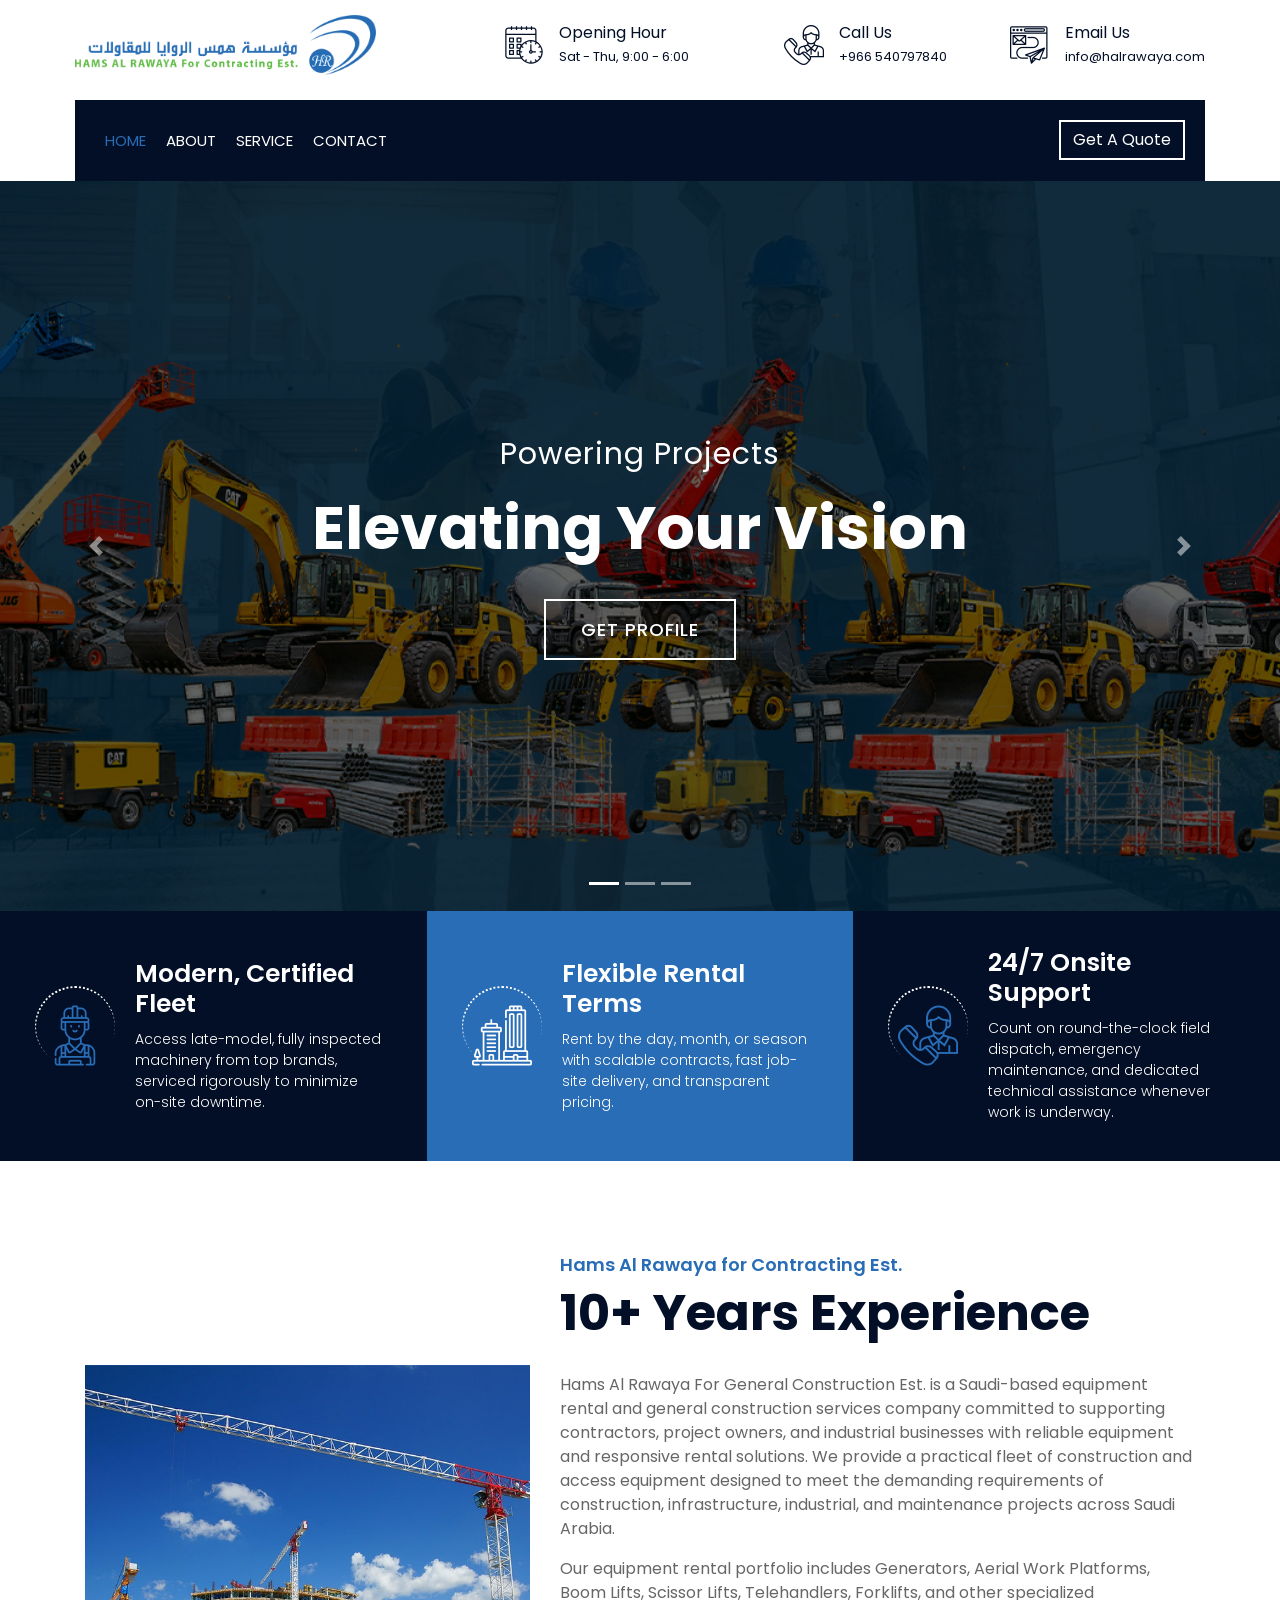
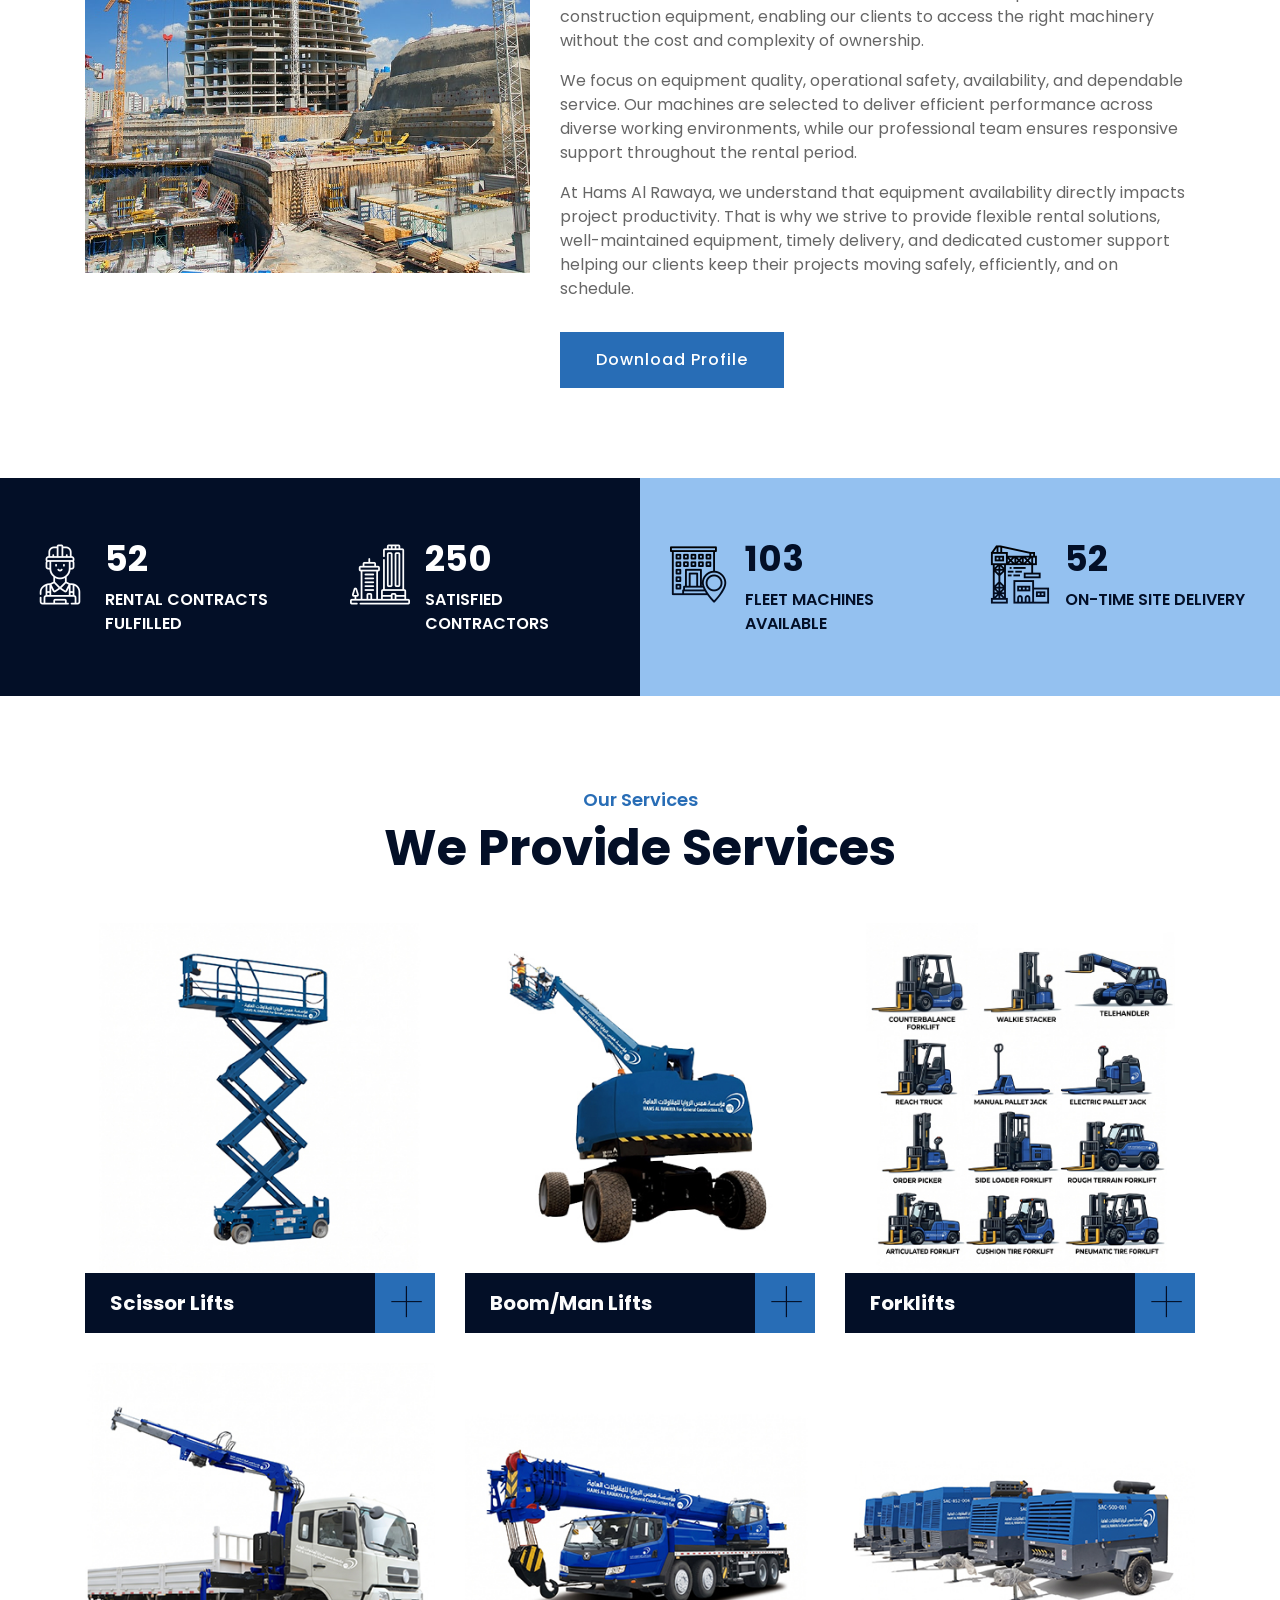
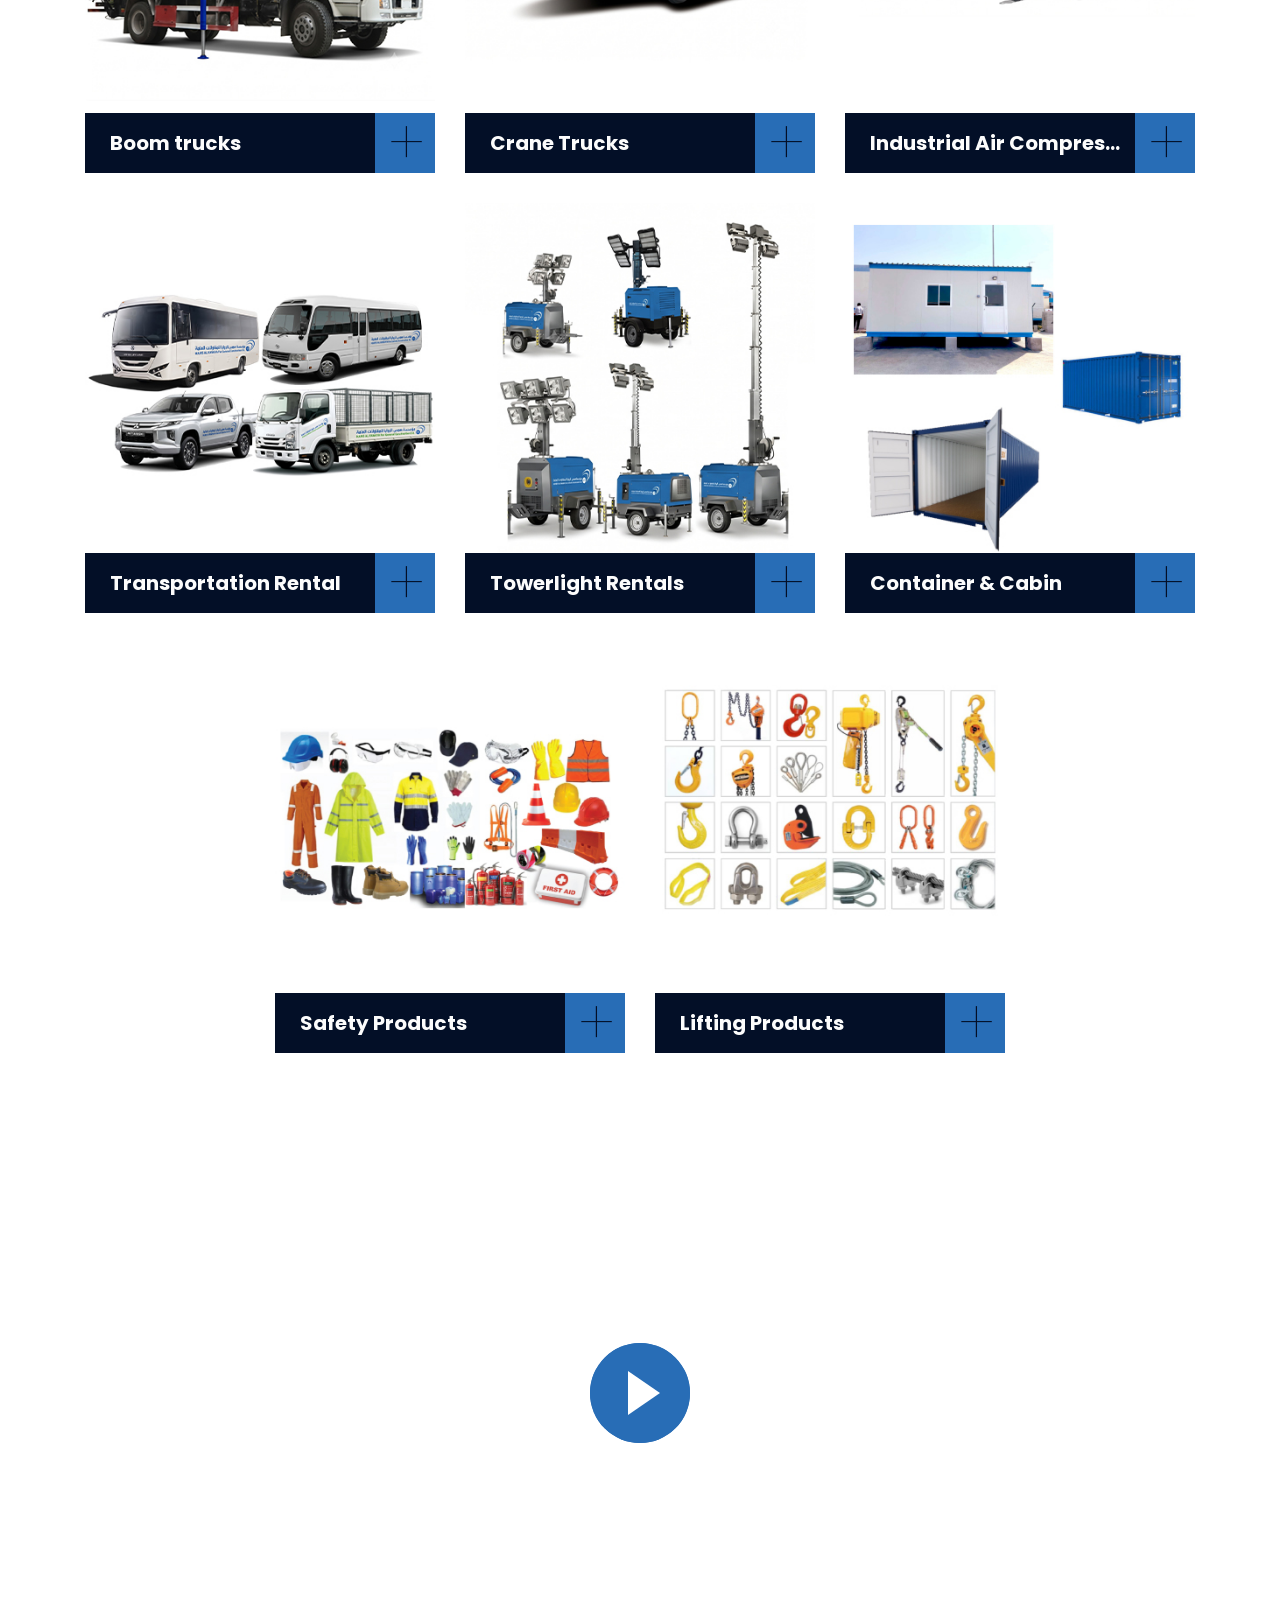
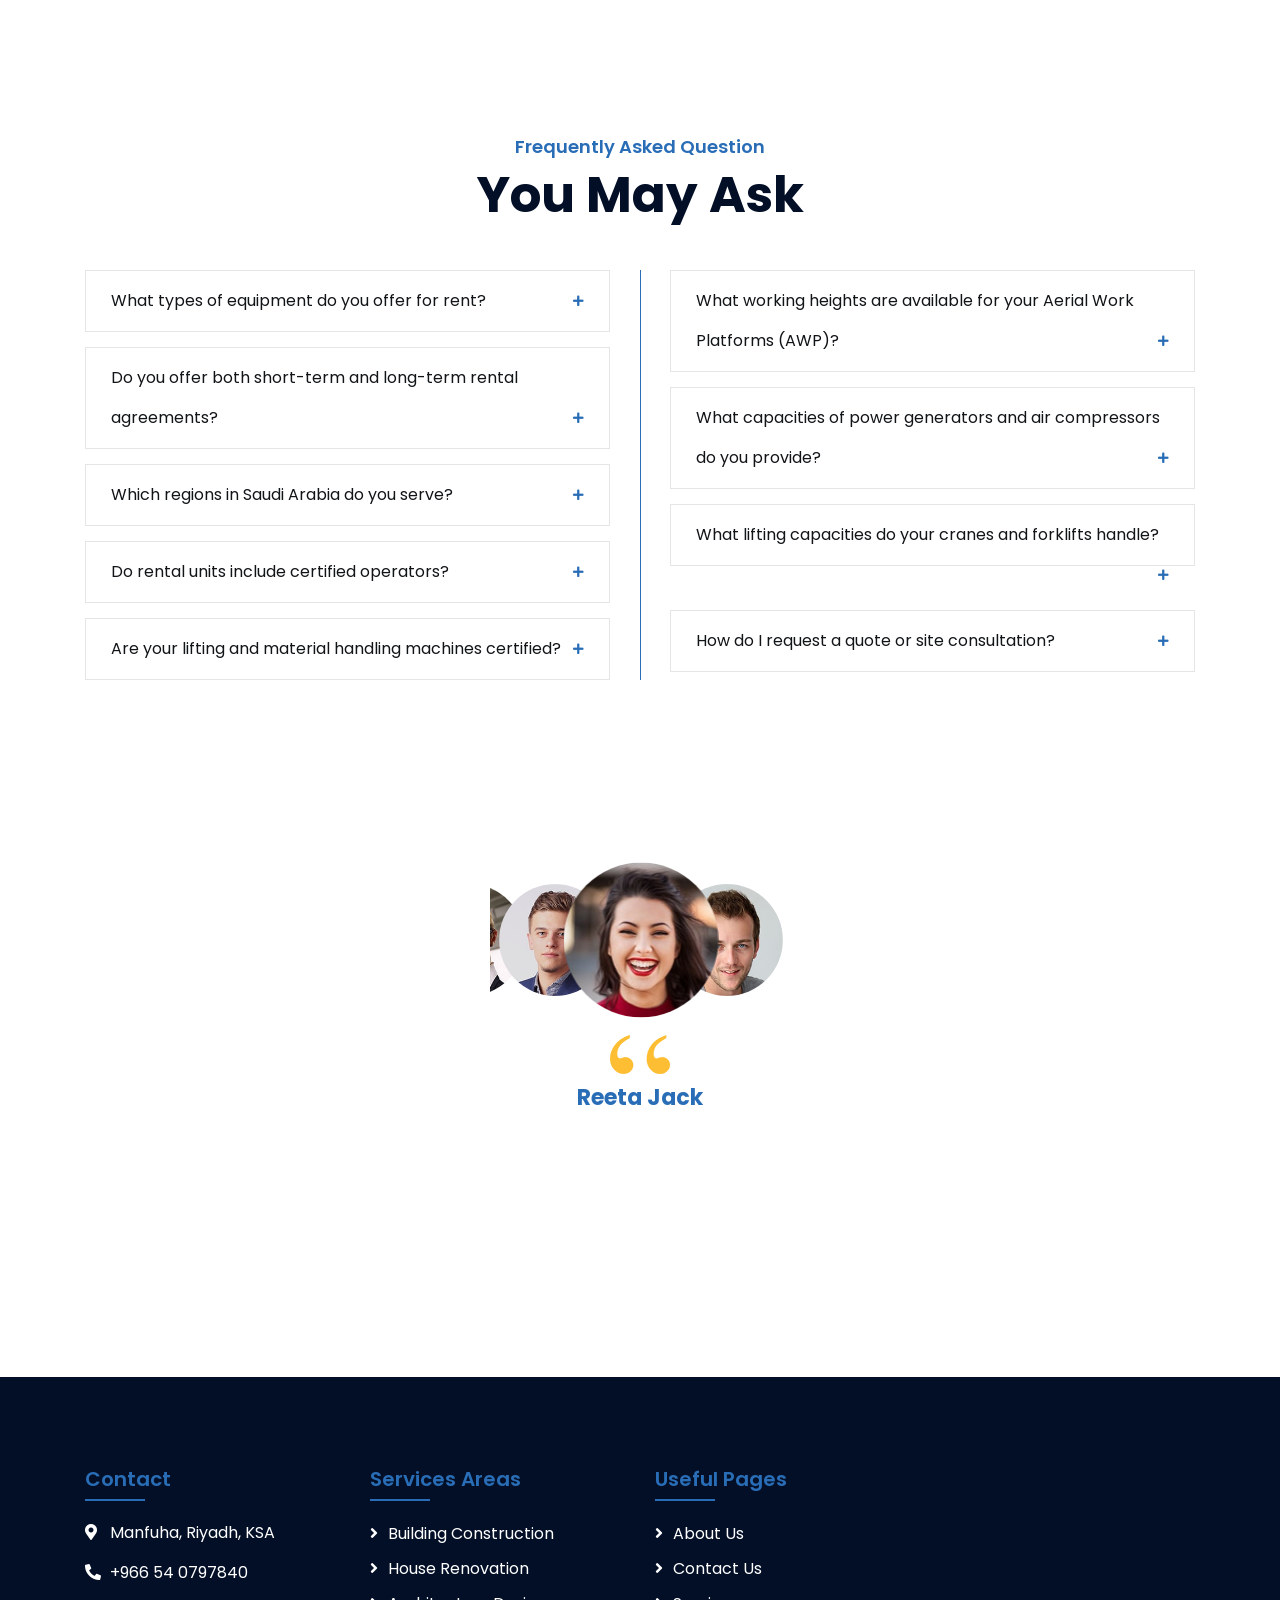
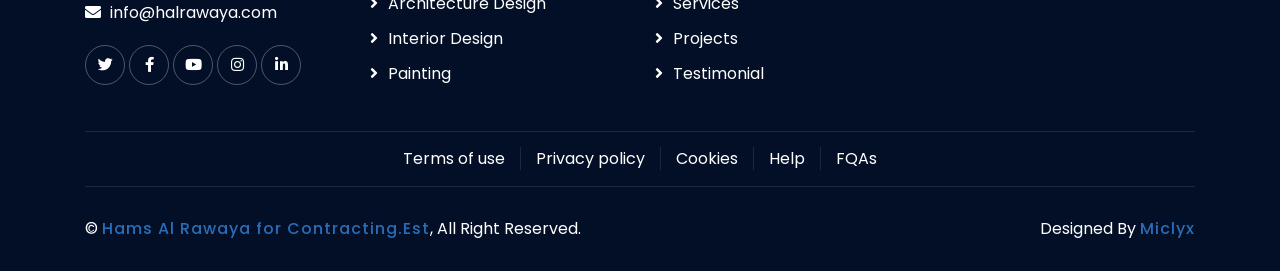
==== index.html @ ce0e81a6 "Add files via upload" ====
<!DOCTYPE html>
<html lang="en">
    <head>
        <meta charset="utf-8">
        <title>Hams Al Rawaya for Contracting Est.</title>
        <meta content="width=device-width, initial-scale=1.0" name="viewport">
        <meta content="Construction Company Website Template" name="keywords">
        <meta content="Construction Company Website Template" name="description">

        <!-- Favicon -->
        <link href="img/favicon.ico" rel="icon">

        <!-- Google Font -->
        <link href="https://fonts.googleapis.com/css2?family=Poppins:wght@100;200;300;400;500;600;700;800;900&display=swap" rel="stylesheet">

        <!-- CSS Libraries -->
        <link href="https://stackpath.bootstrapcdn.com/bootstrap/4.4.1/css/bootstrap.min.css" rel="stylesheet">
        <link href="https://cdnjs.cloudflare.com/ajax/libs/font-awesome/5.10.0/css/all.min.css" rel="stylesheet">
        <link href="lib/flaticon/font/flaticon.css" rel="stylesheet"> 
        <link href="lib/animate/animate.min.css" rel="stylesheet">
        <link href="lib/owlcarousel/assets/owl.carousel.min.css" rel="stylesheet">
        <link href="lib/lightbox/css/lightbox.min.css" rel="stylesheet">
        <link href="lib/slick/slick.css" rel="stylesheet">
        <link href="lib/slick/slick-theme.css" rel="stylesheet">

        <!-- Template Stylesheet -->
        <link href="css/style.css" rel="stylesheet">
    </head>

    <body>
        <div class="wrapper">
            <!-- Top Bar Start -->
            <div class="top-bar">
                <div class="container-fluid">
                    <div class="row align-items-center">
                        <div class="col-lg-4 col-md-12">
                            <div class="logo">
                                <a href="index.html">
                                    
                                    <img src="img/HAMS AL RAWAYA For Contracting Est..png" alt="Logo"> 
                                </a>
                            </div>
                        </div>
                        <div class="col-lg-8 col-md-7 d-none d-lg-block">
                            <div class="row">
                                <div class="col-4">
                                    <div class="top-bar-item">
                                        <div class="top-bar-icon">
                                            <i class="flaticon-calendar"></i>
                                        </div>
                                        <div class="top-bar-text">
                                            <h3>Opening Hour</h3>
                                            <p>Sat - Thu, 9:00 - 6:00</p>
                                        </div>
                                    </div>
                                </div>
                                <div class="col-4">
                                    <div class="top-bar-item">
                                        <div class="top-bar-icon">
                                            <i class="flaticon-call"></i>
                                        </div>
                                        <div class="top-bar-text">
                                            <h3>Call Us</h3>
                                            <p>+966 540797840</p>
                                        </div>
                                    </div>
                                </div>
                                <div class="col-4">
                                    <div class="top-bar-item">
                                        <div class="top-bar-icon">
                                            <i class="flaticon-send-mail"></i>
                                        </div>
                                        <div class="top-bar-text">
                                            <h3>Email Us</h3>
                                            <p>info@halrawaya.com</p>
                                        </div>
                                    </div>
                                </div>
                            </div>
                        </div>
                    </div>
                </div>
            </div>
            <!-- Top Bar End -->

            <!-- Nav Bar Start -->
            <div class="nav-bar">
                <div class="container-fluid">
                    <nav class="navbar navbar-expand-lg bg-dark navbar-dark">
                        <a href="#" class="navbar-brand">MENU</a>
                        <button type="button" class="navbar-toggler" data-toggle="collapse" data-target="#navbarCollapse">
                            <span class="navbar-toggler-icon"></span>
                        </button>

                        <div class="collapse navbar-collapse justify-content-between" id="navbarCollapse">
                            <div class="navbar-nav mr-auto">
                                <a href="index.html" class="nav-item nav-link active">Home</a>
                                <a href="about.html" class="nav-item nav-link">About</a>
                                <a href="service.html" class="nav-item nav-link">Service</a>
                                <a href="contact.html" class="nav-item nav-link">Contact</a>
                            </div>
                            <div class="ml-auto">
                                <a class="btn" href="wa.me/966540797840">Get A Quote</a>
                            </div>
                        </div>
                    </nav>
                </div>
            </div>
            <!-- Nav Bar End -->


            <!-- Carousel Start -->
            <div id="carousel" class="carousel slide" data-ride="carousel">
                <ol class="carousel-indicators">
                    <li data-target="#carousel" data-slide-to="0" class="active"></li>
                    <li data-target="#carousel" data-slide-to="1"></li>
                    <li data-target="#carousel" data-slide-to="2"></li>
                </ol>
                <div class="carousel-inner">
                    <div class="carousel-item active">
                        <img src="img/carousel-1.jpg" alt="Carousel Image">
                        <div class="carousel-caption">
                            <p class="animated fadeInRight">Powering Projects</p>
                            <h1 class="animated fadeInLeft">Elevating Your Vision</h1>
                            <a class="btn animated fadeInUp" href="img/HAlrawaya - Profile_compressed.pdf">Get Profile</a>
                        </div>
                    </div>

                    <div class="carousel-item">
                        <img src="img/carousel-2.jpg" alt="Carousel Image">
                        <div class="carousel-caption">
                            <p class="animated fadeInRight">Reliable Heavy Machinery</p>
                            <h1 class="animated fadeInLeft">for Every Ambition</h1>
                            <a class="btn animated fadeInUp" href="img/HAlrawaya - Profile_compressed.pdf">Get Profile</a>
                        </div>
                    </div>

                    <div class="carousel-item">
                        <img src="img/carousel-3.jpg" alt="Carousel Image">
                        <div class="carousel-caption">
                            <p class="animated fadeInRight">Engineered for Excellence</p>
                            <h1 class="animated fadeInLeft">Dedicated to Your Vision</h1>
                            <a class="btn animated fadeInUp" href="img/HAlrawaya - Profile_compressed.pdf">Get Profile</a>
                        </div>
                    </div>
                </div>

                <a class="carousel-control-prev" href="#carousel" role="button" data-slide="prev">
                    <span class="carousel-control-prev-icon" aria-hidden="true"></span>
                    <span class="sr-only">Previous</span>
                </a>
                <a class="carousel-control-next" href="#carousel" role="button" data-slide="next">
                    <span class="carousel-control-next-icon" aria-hidden="true"></span>
                    <span class="sr-only">Next</span>
                </a>
            </div>
            <!-- Carousel End -->


            <!-- Feature Start-->
            <div class="feature wow fadeInUp" data-wow-delay="0.1s">
                <div class="container-fluid">
                    <div class="row align-items-center">
                        <div class="col-lg-4 col-md-12">
                            <div class="feature-item">
                                <div class="feature-icon">
                                    <i class="flaticon-worker"></i>
                                </div>
                                <div class="feature-text">
                                    <h3>Modern, Certified Fleet</h3>
                                    <p>Access late-model, fully inspected machinery from top brands, serviced rigorously to minimize on-site downtime.</p>
                                </div>
                            </div>
                        </div>
                        <div class="col-lg-4 col-md-12">
                            <div class="feature-item">
                                <div class="feature-icon">
                                    <i class="flaticon-building"></i>
                                </div>
                                <div class="feature-text">
                                    <h3>Flexible Rental Terms</h3>
                                    <p>Rent by the day, month, or season with scalable contracts, fast job-site delivery, and transparent pricing.</p>
                                </div>
                            </div>
                        </div>
                        <div class="col-lg-4 col-md-12">
                            <div class="feature-item">
                                <div class="feature-icon">
                                    <i class="flaticon-call"></i>
                                </div>
                                <div class="feature-text">
                                    <h3>24/7 Onsite Support</h3>
                                    <p>Count on round-the-clock field dispatch, emergency maintenance, and dedicated technical assistance whenever work is underway.</p>
                                </div>
                            </div>
                        </div>
                    </div>
                </div>
            </div>
            <!-- Feature End-->


            <!-- About Start -->
            <div class="about wow fadeInUp" data-wow-delay="0.1s">
                <div class="container">
                    <div class="row align-items-center">
                        <div class="col-lg-5 col-md-6">
                            <div class="about-img">
                                <img src="img/about.jpg" alt="Image">
                            </div>
                        </div>
                        <div class="col-lg-7 col-md-6">
                            <div class="section-header text-left">
                                <p>Hams Al Rawaya for Contracting Est.</p>
                                <h2>10+ Years Experience</h2>
                            </div>
                            <div class="about-text">
                                <p>
                                Hams Al Rawaya For General Construction Est. is a Saudi-based equipment rental and general construction services company committed to supporting contractors, project owners, and industrial businesses with reliable equipment and responsive rental solutions. We provide a practical fleet of construction and access equipment designed to meet the demanding requirements of construction, infrastructure, industrial, and maintenance projects across Saudi Arabia.</p>

<p>Our equipment rental portfolio includes Generators, Aerial Work Platforms, Boom Lifts, Scissor Lifts, Telehandlers, Forklifts, and other specialized construction equipment, enabling our clients to access the right machinery without the cost and complexity of ownership.</p>

<p>We focus on equipment quality, operational safety, availability, and dependable service. Our machines are selected to deliver efficient performance across diverse working environments, while our professional team ensures responsive support throughout the rental period.</p>

<p>At Hams Al Rawaya, we understand that equipment availability directly impacts project productivity. That is why we strive to provide flexible rental solutions, well-maintained equipment, timely delivery, and dedicated customer support helping our clients keep their projects moving safely, efficiently, and on schedule. </p>
                                <a class="btn" href="img/HAlrawaya - Profile_compressed.pdf">Download Profile</a>
                            </div>
                        </div>
                    </div>
                </div>
            </div>
            <!-- About End -->


            <!-- Fact Start -->
            <div class="fact">
                <div class="container-fluid">
                    <div class="row counters">
                        <div class="col-md-6 fact-left wow slideInLeft">
                            <div class="row">
                                <div class="col-6">
                                    <div class="fact-icon">
                                        <i class="flaticon-worker"></i>
                                    </div>
                                    <div class="fact-text">
                                        <h2 data-toggle="counter-up">100</h2>
                                        <p>Rental Contracts Fulfilled</p>
                                    </div>
                                </div>
                                <div class="col-6">
                                    <div class="fact-icon">
                                        <i class="flaticon-building"></i>
                                    </div>
                                    <div class="fact-text">
                                        <h2 data-toggle="counter-up">480</h2>
                                        <p>Satisfied Contractors</p>
                                    </div>
                                </div>
                            </div>
                        </div>
                        <div class="col-md-6 fact-right wow slideInRight">
                            <div class="row">
                                <div class="col-6">
                                    <div class="fact-icon">
                                        <i class="flaticon-address"></i>
                                    </div>
                                    <div class="fact-text">
                                        <h2 data-toggle="counter-up">200</h2>
                                        <p>Fleet Machines Available</p>
                                    </div>
                                </div>
                                <div class="col-6">
                                    <div class="fact-icon">
                                        <i class="flaticon-crane"></i>
                                    </div>
                                    <div class="fact-text">
                                        <h2 data-toggle="counter-up">100</h2>
                                        <p>On-Time Site Delivery</p>
                                    </div>
                                </div>
                            </div>
                        </div>
                    </div>
                </div>
            </div>
            <!-- Fact End -->


            <!-- Service Start -->
            <div class="service">
                <div class="container">
                    <div class="section-header text-center">
                        <p>Our Services</p>
                        <h2>We Provide Services</h2>
                    </div>
                    <div class="row">
                        <div class="col-lg-4 col-md-6 wow fadeInUp" data-wow-delay="0.1s">
                            <div class="service-item">
                                <div class="service-img">
                                    <img src="img/service-1.jpg" alt="Image">
                                    <div class="service-overlay">
                                        <p>
                                            Providing access up to 18m, our range of scissor lifts offer both indoors and outdoors solutions, with large deck working areas perfect as a replacement to scaffolding. Our range includes electric and diesel options.
                                        </p>
                                    </div>
                                </div>
                                <div class="service-text">
                                    <h3>Scissor Lifts</h3>
                                    <a class="btn" href="img/service-1.jpg" data-lightbox="service">+</a>
                                </div>
                            </div>
                        </div>
                        <div class="col-lg-4 col-md-6 wow fadeInUp" data-wow-delay="0.2s">
                            <div class="service-item">
                                <div class="service-img">
                                    <img src="img/service-2.jpg" alt="Image">
                                    <div class="service-overlay">
                                        <p>
                                            Our boom lifts offer access up to 56m, equipped with industry-leading outreach and capacity for incredible operational accessibility. Our products are engineered to suit a wide variety of working environments.
                                        </p>
                                    </div>
                                </div>
                                <div class="service-text">
                                    <h3>Boom/Man Lifts</h3>
                                    <a class="btn" href="img/service-2.jpg" data-lightbox="service">+</a>
                                </div>
                            </div>
                        </div>
                        <div class="col-lg-4 col-md-6 wow fadeInUp" data-wow-delay="0.3s">
                            <div class="service-item">
                                <div class="service-img">
                                    <img src="img/service-3.jpg" alt="Image">
                                    <div class="service-overlay">
                                        <p>
                                            We provide fleet of 40+ units, ranging from 3.5 tons, work across Saudi Arabia in industries spanning everything from Defense to Oil & Gas, automobile and retail warehouses. All our forklift rental units have Load Test Certificates and the necessary statutory and regulatory compliance. And all our forklift and AWP lifts are manned by experienced Safety Trained operators.
                                        </p>
                                    </div>
                                </div>
                                <div class="service-text">
                                    <h3>Forklifts</h3>
                                    <a class="btn" href="img/service-3.jpg" data-lightbox="service">+</a>
                                </div>
                            </div>
                        </div>
                        <div class="col-lg-4 col-md-6 wow fadeInUp" data-wow-delay="0.4s">
                            <div class="service-item">
                                <div class="service-img">
                                    <img src="img/service-4.jpg" alt="Image">
                                    <div class="service-overlay">
                                        <p>
                                            We provide fleet  ranging from 4.5 to 15 tons, work across Saudi Arabia. All our boom truck rental units have Load Test Certificates and the necessary statutory and regulatory compliance. And all our boom truck are manned by experienced Safety Trained operators.
                                        </p>
                                    </div>
                                </div>
                                <div class="service-text">
                                    <h3>Boom trucks</h3>
                                    <a class="btn" href="img/service-4.jpg" data-lightbox="service">+</a>
                                </div>
                            </div>
                        </div>
                        <div class="col-lg-4 col-md-6 wow fadeInUp" data-wow-delay="0.5s">
                            <div class="service-item">
                                <div class="service-img">
                                    <img src="img/service-5.jpg" alt="Image">
                                    <div class="service-overlay">
                                        <p>
                                            We provide fleet  ranging from 50 to 220 tons, work across Saudi Arabia. All our Cranes rental units have Load Test Certificates and the necessary statutory and regulatory compliance. And all our cranes are manned by experienced Safety Trained operators.
                                        </p>
                                    </div>
                                </div>
                                <div class="service-text">
                                    <h3>Crane Trucks</h3>
                                    <a class="btn" href="img/service-5.jpg" data-lightbox="service">+</a>
                                </div>
                            </div>
                        </div>
                        <div class="col-lg-4 col-md-6 wow fadeInUp" data-wow-delay="0.6s">
                            <div class="service-item">
                                <div class="service-img">
                                    <img src="img/service-6.jpg" alt="Image">
                                    <div class="service-overlay">
                                        <p>
                                            We provide complete solutions for compressed air on sites, ensuring that you have the necessary equipment to get the job done. Our wide range of air compressors, ranging from 185 cfm to 1025 cfm, allows us to cater to projects of any size. Whether you have a short-term or long-term project, we can support you with air compressors of any capacity. We are also providing the air compressors with and without aftercooler with the range of 100 PSI to 175 PSI & 7 Bar to 12 bar.
                                        </p>
                                    </div>
                                </div>
                                <div class="service-text">
                                    <h3>Industrial Air Compressor</h3>
                                    <a class="btn" href="img/service-6.jpg" data-lightbox="service">+</a>
                                </div>
                            </div>
                        </div>
                                                <div class="col-lg-4 col-md-6 wow fadeInUp" data-wow-delay="0.7s">
                            <div class="service-item">
                                <div class="service-img">
                                    <img src="img/service-7.jpg" alt="Image">
                                    <div class="service-overlay">
                                        
                                    </div>
                                </div>
                                <div class="service-text">
                                    <h3>Transportation Rental</h3>
                                    <a class="btn" href="img/service-7.jpg" data-lightbox="service">+</a>
                                </div>
                            </div>
                        </div>
                                                <div class="col-lg-4 col-md-6 wow fadeInUp" data-wow-delay="0.8s">
                            <div class="service-item">
                                <div class="service-img">
                                    <img src="img/service-8.jpg" alt="Image">
                                    <div class="service-overlay">
                                        
                                    </div>
                                </div>
                                <div class="service-text">
                                    <h3>Towerlight Rentals</h3>
                                    <a class="btn" href="img/service-8.jpg" data-lightbox="service">+</a>
                                </div>
                            </div>
                        </div>
                        <div class="col-lg-4 col-md-6 wow fadeInUp" data-wow-delay="0.9s">
                            <div class="service-item">
                                <div class="service-img">
                                    <img src="img/service-9.jpg" alt="Image">
                                    <div class="service-overlay">
                                        
                                    </div>
                                </div>
                                <div class="service-text">
                                    <h3>Container & Cabin</h3>
                                    <a class="btn" href="img/service-9.jpg" data-lightbox="service">+</a>
                                </div>
                            </div>
                            </div>
                        <div class="col-lg-4 col-md-6 offset-lg-2 offset-md-0 wow fadeInUp" data-wow-delay="0.9s">
    <div class="service-item">
        <div class="service-img">
            <img src="img/service-10.jpg" alt="Image">
            <div class="service-overlay"></div>
        </div>
        <div class="service-text">
            <h3>Safety Products</h3>
            <a class="btn" href="img/service-10.jpg" data-lightbox="service">+</a>
        </div>
    </div>
</div>

<!-- 11th Item -->
<div class="col-lg-4 col-md-6 wow fadeInUp" data-wow-delay="1.0s">
    <div class="service-item">
        <div class="service-img">
            <img src="img/service-11.jpg" alt="Image">
            <div class="service-overlay"></div>
        </div>
        <div class="service-text">
            <h3>Lifting Products</h3>
            <a class="btn" href="img/service-11.jpg" data-lightbox="service">+</a>
        </div>
    </div>
</div>
                        
                    </div>
                </div>
            </div>
            <!-- Service End -->


            <!-- Video Start -->
            <div class="video wow fadeIn" data-wow-delay="0.1s">
                <div class="container">
                    <button type="button" class="btn-play" data-toggle="modal" data-src="https://www.youtube.com/embed/DWRcNpR6Kdc" data-target="#videoModal">
                        <span></span>
                    </button>
                </div>
            </div>
            
            <div class="modal fade" id="videoModal" tabindex="-1" role="dialog" aria-labelledby="exampleModalLabel" aria-hidden="true">
                <div class="modal-dialog" role="document">
                    <div class="modal-content">
                        <div class="modal-body">
                            <button type="button" class="close" data-dismiss="modal" aria-label="Close">
                                <span aria-hidden="true">&times;</span>
                            </button>        
                            <!-- 16:9 aspect ratio -->
                            <div class="embed-responsive embed-responsive-16by9">
                                <iframe class="embed-responsive-item" src="" id="video"  allowscriptaccess="always" allow="autoplay"></iframe>
                            </div>
                        </div>
                    </div>
                </div>
            </div>
            <!-- Video End -->


          
            

            <!-- FAQs Start -->
            <div class="faqs">
                <div class="container">
                    <div class="section-header text-center">
                        <p>Frequently Asked Question</p>
                        <h2>You May Ask</h2>
                    </div>
                    <div class="row">
                        <div class="col-md-6">
                            <div id="accordion-1">
                                <div class="card wow fadeInLeft" data-wow-delay="0.1s">
                                    <div class="card-header">
                                        <a class="card-link collapsed" data-toggle="collapse" href="#collapseOne">
                                            What types of equipment do you offer for rent?
                                        </a>
                                    </div>
                                    <div id="collapseOne" class="collapse" data-parent="#accordion-1">
                                        <div class="card-body">
                                            We provide a comprehensive range of construction, industrial, and access machinery across Saudi Arabia.<br> Our fleet includes:   <br><br>Aerial Work Platforms (AWP): Electric & diesel scissor lifts, articulated boom lifts, and telescopic stick booms.<br><br>Material Handling: Forklifts, telehandlers, boom trucks, and mobile cranes.<br><br>Power & Air Solutions: Silent/canopied diesel generators (30 kVA to 2,000 kVA), load banks, and industrial air compressors.<br><br>Site Support & Logistics: Lighting towers, portable cabins, storage containers, transport vehicles, lifting accessories, and safety products (PPE).
                                        </div>
                                    </div>
                                </div>
                                <div class="card wow fadeInLeft" data-wow-delay="0.2s">
                                    <div class="card-header">
                                        <a class="card-link collapsed" data-toggle="collapse" href="#collapseTwo">
                                            Do you offer both short-term and long-term rental agreements?
                                        </a>
                                    </div>
                                    <div id="collapseTwo" class="collapse" data-parent="#accordion-1">
                                        <div class="card-body">
                                            Yes. We provide flexible rental solutions tailored to your project timeline, whether you require machinery for short-duration tasks or long-term industrial and infrastructure projects.
                                        </div>
                                    </div>
                                </div>
                                <div class="card wow fadeInLeft" data-wow-delay="0.3s">
                                    <div class="card-header">
                                        <a class="card-link collapsed" data-toggle="collapse" href="#collapseThree">
                                            Which regions in Saudi Arabia do you serve?
                                        </a>
                                    </div>
                                    <div id="collapseThree" class="collapse" data-parent="#accordion-1">
                                        <div class="card-body">
                                            We serve clients across all regions of Riyadh, supporting sectors ranging from commercial construction and infrastructure to defense, manufacturing, and oil & gas. Our central office is located in Riyadh.
                                        </div>
                                    </div>
                                </div>
                                <div class="card wow fadeInLeft" data-wow-delay="0.4s">
                                    <div class="card-header">
                                        <a class="card-link collapsed" data-toggle="collapse" href="#collapseFour">
                                            Do rental units include certified operators?
                                        </a>
                                    </div>
                                    <div id="collapseFour" class="collapse" data-parent="#accordion-1">
                                        <div class="card-body">
                                            Yes. Our cranes, boom trucks, forklifts, and powered access equipment can be supplied with experienced, safety-trained operators to ensure safe and efficient operation on your job site.
                                        </div>
                                    </div>
                                </div>
                                <div class="card wow fadeInLeft" data-wow-delay="0.5s">
                                    <div class="card-header">
                                        <a class="card-link collapsed" data-toggle="collapse" href="#collapseFive">
                                            Are your lifting and material handling machines certified?
                                        </a>
                                    </div>
                                    <div id="collapseFive" class="collapse" data-parent="#accordion-1">
                                        <div class="card-body">
                                            All our cranes, boom trucks, and forklifts come complete with Load Test Certificates and meet all relevant Saudi statutory and safety compliance standards.
                                        </div>
                                    </div>
                                </div>
                            </div>
                        </div>
                        <div class="col-md-6">
                            <div id="accordion-2">
                                <div class="card wow fadeInRight" data-wow-delay="0.1s">
                                    <div class="card-header">
                                        <a class="card-link collapsed" data-toggle="collapse" href="#collapseSix">
                                            What working heights are available for your Aerial Work Platforms (AWP)?
                                        </a>
                                    </div>
                                    <div id="collapseSix" class="collapse" data-parent="#accordion-2">
                                        <div class="card-body">
                                            Scissor Lifts: Working heights ranging from 7.8 meters up to 22 meters, available in electric, bi-energy, and rough-terrain 4WD diesel models.<br><br> Boom Lifts: Articulated and telescopic booms offering working heights from 10.89 meters up to 48 meters+ (with outreach options reaching over 24 meters).
                                        </div>
                                    </div>
                                </div>
                                <div class="card wow fadeInRight" data-wow-delay="0.2s">
                                    <div class="card-header">
                                        <a class="card-link collapsed" data-toggle="collapse" href="#collapseSeven">
                                            What capacities of power generators and air compressors do you provide?
                                        </a>
                                    </div>
                                    <div id="collapseSeven" class="collapse" data-parent="#accordion-2">
                                        <div class="card-body">
                                            Generators: From 30 kVA up to 2,000 kVA, including silent, canopied, and containerized units, complete with ATS panels, distribution cables, and auxiliary fuel tanks. <br><br> Air Compressors: Capacities from 185 CFM to 1,025 CFM (pressure ratings from 100 to 175 PSI / 7 to 12 Bar), available with or without aftercoolers. 
                                        </div>
                                    </div>
                                </div>
                                <div class="card wow fadeInRight" data-wow-delay="0.3s">
                                    <div class="card-header">
                                        <a class="card-link collapsed" data-toggle="collapse" href="#collapseEight">
                                            What lifting capacities do your cranes and forklifts handle?
                                        </a>
                                    </div>
                                    <div id="collapseEight" class="collapse" data-parent="#accordion-2">
                                        <div class="card-body">
                                            Forklifts: 40+ units starting from 3.5 tons, including counterbalanced, rough terrain, side loader, and reach trucks.<br><br>Boom Trucks: Ranging from 4.5 to 15 tons.<br><br>Mobile Cranes: Heavy-duty cranes ranging from 50 to 220 tons. 
                                        </div>
                                    </div>
                                </div>
                                <div class="card wow fadeInRight" data-wow-delay="0.4s">
                                    <div class="card-header">
                                        <a class="card-link collapsed" data-toggle="collapse" href="#collapseNine">
                                            How do I request a quote or site consultation?
                                        </a>
                                    </div>
                                    <div id="collapseNine" class="collapse" data-parent="#accordion-2">
                                        <div class="card-body">
                                            You can reach our rental desk via:<br><br>Phone / WhatsApp: +966 54 0797840 / +966 55 3386339  <br><br> Email: info@halrawaya.com <br><br> Website: www.halrawaya.com
                                        </div>
                                    </div>
                                </div>
                                
                            </div>
                        </div>
                    </div>
                </div>
            </div>
            <!-- FAQs End -->


            <!-- Testimonial Start -->
            <div class="testimonial wow fadeIn" data-wow-delay="0.1s">
                <div class="container">
                    <div class="row">
                        <div class="col-12">
                            <div class="testimonial-slider-nav">
                                <div class="slider-nav"><img src="img/testimonial-1.jpg" alt="Testimonial"></div>
                                <div class="slider-nav"><img src="img/testimonial-2.jpg" alt="Testimonial"></div>
                                <div class="slider-nav"><img src="img/testimonial-3.jpg" alt="Testimonial"></div>
                                <div class="slider-nav"><img src="img/testimonial-4.jpg" alt="Testimonial"></div>
                                <div class="slider-nav"><img src="img/testimonial-1.jpg" alt="Testimonial"></div>
                                <div class="slider-nav"><img src="img/testimonial-2.jpg" alt="Testimonial"></div>
                                <div class="slider-nav"><img src="img/testimonial-3.jpg" alt="Testimonial"></div>
                                <div class="slider-nav"><img src="img/testimonial-4.jpg" alt="Testimonial"></div>
                            </div>
                        </div>
                    </div>
                    <div class="row">
                        <div class="col-12">
                            <div class="testimonial-slider">
                                <div class="slider-item">
                                    <h3>Tariq A</h3>
                                    <h4>Project Director, Infrastructure & Commercial Development (Riyadh)</h4>
                                    <p>We rented multiple articulated and telescopic boom lifts for our commercial development in Riyadh. Every machine was delivered on time, thoroughly inspected, and operated without a hitch. When operating at heights up to 40 meters, reliability and equipment condition are non-negotiable—Hams Al Rawaya delivered exactly what we needed.</p>
                                </div>
                                <div class="slider-item">
                                    <h3>Reeta Jack</h3>
                                    <h4>Site Operations Manager, Oil & Gas Industrial Facility</h4>
                                    <p>Securing heavy machinery for industrial contracts usually comes with documentation delays, but HRW supplied 120-ton cranes and 7-ton forklifts with full Load Test Certificates and trained operators ready from day one. Their strict adherence to safety standards saved us significant turnaround time during site audits.</p>
                                </div>
                                <div class="slider-item">
                                    <h3>Samuel O</h3>
                                    <h4>Senior Plant & Equipment Engineer, Turnkey Contracting Co.</h4>
                                    <p>Managing power generation and air supply across isolated remote job sites is tough. Hams Al Rawaya provided 1,000 kVA containerized silent generators with external fuel tanks, along with high-pressure air compressors. Their rapid emergency maintenance and field dispatch make them one of our most dependable rental partners.</p>
                                </div>
                                <div class="slider-item">
                                    <h3>Reem Tamimi</h3>
                                    <h4>Procurement Lead, General Construction & Maintenance</h4>
                                    <p>Whether scaling up our scissor lift fleet for internal MEP works or sourcing site cabins and lighting towers for night shifts, HRW accommodated our dynamic schedule with flexible short- and long-term contracts. Truly dependable service from quote request to site demobilization</p>
                                </div>
                                
                            </div>
                        </div>
                    </div>
                </div>
            </div>
            <!-- Testimonial End -->


            

            <!-- Footer Start -->
            <div class="footer wow fadeIn" data-wow-delay="0.3s">
                <div class="container">
                    <div class="row">
                        <div class="col-md-6 col-lg-3">
                            <div class="footer-contact">
                                <h2> Contact</h2>
                                <p><i class="fa fa-map-marker-alt"></i>Manfuha, Riyadh, KSA</p>
                                <p><i class="fa fa-phone-alt"></i>+966 54 0797840 </p>
                                <p><i class="fa fa-envelope"></i>info@halrawaya.com</p>
                                <div class="footer-social">
                                    <a href=""><i class="fab fa-twitter"></i></a>
                                    <a href=""><i class="fab fa-facebook-f"></i></a>
                                    <a href=""><i class="fab fa-youtube"></i></a>
                                    <a href=""><i class="fab fa-instagram"></i></a>
                                    <a href=""><i class="fab fa-linkedin-in"></i></a>
                                </div>
                            </div>
                        </div>
                        <div class="col-md-6 col-lg-3">
                            <div class="footer-link">
                                <h2>Services Areas</h2>
                                <a href="">Building Construction</a>
                                <a href="">House Renovation</a>
                                <a href="">Architecture Design</a>
                                <a href="">Interior Design</a>
                                <a href="">Painting</a>
                            </div>
                        </div>
                        <div class="col-md-6 col-lg-3">
                            <div class="footer-link">
                                <h2>Useful Pages</h2>
                                <a href="">About Us</a>
                                <a href="">Contact Us</a>
                                <a href="">Services</a>
                                <a href="">Projects</a>
                                <a href="">Testimonial</a>
                            </div>
                        </div>
                        
                    </div>
                </div>
                <div class="container footer-menu">
                    <div class="f-menu">
                        <a href="">Terms of use</a>
                        <a href="">Privacy policy</a>
                        <a href="">Cookies</a>
                        <a href="">Help</a>
                        <a href="">FQAs</a>
                    </div>
                </div>
                <div class="container copyright">
                    <div class="row">
                        <div class="col-md-6">
                            <p>&copy; <a href="#">Hams Al Rawaya for Contracting.Est</a>, All Right Reserved.</p>
                        </div>
                        <div class="col-md-6">
                            <p>Designed By <a href="">Miclyx</a></p>
                        </div>
                    </div>
                </div>
            </div>
            <!-- Footer End -->

            <a href="#" class="back-to-top"><i class="fa fa-chevron-up"></i></a>
        </div>

        <!-- JavaScript Libraries -->
        <script src="https://code.jquery.com/jquery-3.4.1.min.js"></script>
        <script src="https://stackpath.bootstrapcdn.com/bootstrap/4.4.1/js/bootstrap.bundle.min.js"></script>
        <script src="lib/easing/easing.min.js"></script>
        <script src="lib/wow/wow.min.js"></script>
        <script src="lib/owlcarousel/owl.carousel.min.js"></script>
        <script src="lib/isotope/isotope.pkgd.min.js"></script>
        <script src="lib/lightbox/js/lightbox.min.js"></script>
        <script src="lib/waypoints/waypoints.min.js"></script>
        <script src="lib/counterup/counterup.min.js"></script>
        <script src="lib/slick/slick.min.js"></script>

        <!-- Template Javascript -->
        <script src="js/main.js"></script>
    </body>
</html>
---- lib/flaticon/font/flaticon.css ----
/*
  	Flaticon icon font: Flaticon
  	Creation date: 23/08/2020 07:24
  	*/

@font-face {
  font-family: "Flaticon";
  src: url("./Flaticon.eot");
  src: url("./Flaticon.eot?#iefix") format("embedded-opentype"),
       url("./Flaticon.woff2") format("woff2"),
       url("./Flaticon.woff") format("woff"),
       url("./Flaticon.ttf") format("truetype"),
       url("./Flaticon.svg#Flaticon") format("svg");
  font-weight: normal;
  font-style: normal;
}

@media screen and (-webkit-min-device-pixel-ratio:0) {
  @font-face {
    font-family: "Flaticon";
    src: url("./Flaticon.svg#Flaticon") format("svg");
  }
}

[class^="flaticon-"]:before, [class*=" flaticon-"]:before,
[class^="flaticon-"]:after, [class*=" flaticon-"]:after {   
  font-family: Flaticon;
        font-size: 20px;
font-style: normal;
margin-left: 20px;
}

.flaticon-concrete:before { content: "\f100"; }
.flaticon-worker:before { content: "\f101"; }
.flaticon-measure:before { content: "\f102"; }
.flaticon-building:before { content: "\f103"; }
.flaticon-brush:before { content: "\f104"; }
.flaticon-crane:before { content: "\f105"; }
.flaticon-call:before { content: "\f106"; }
.flaticon-calendar:before { content: "\f107"; }
.flaticon-send-mail:before { content: "\f108"; }
.flaticon-address:before { content: "\f109"; }
---- css/style.css ----
/*******************************/
/********* General CSS *********/
/*******************************/
body {
    color: #666666;
    background: #286db6;
    font-family: 'Poppins', sans-serif;
    font-weight: 400;
}

h1,
h2, 
h3, 
h4,
h5, 
h6 {
    color: #030f27;
}

a {
    color: #666666;
    transition: .3s;
}

a:hover,
a:active,
a:focus {
    color: #286db6;
    outline: none;
    text-decoration: none;
}

.btn:focus {
    box-shadow: none;
}

.wrapper {
    position: relative;
    width: 100%;
    max-width: 1366px;
    margin: 0 auto;
    background: #ffffff;
}

.back-to-top {
    position: fixed;
    display: none;
    background: #286db6;
    color: #121518;
    width: 44px;
    height: 44px;
    text-align: center;
    line-height: 1;
    font-size: 22px;
    right: 15px;
    bottom: 15px;
    transition: background 0.5s;
    z-index: 9;
}

.back-to-top:hover {
    color: #286db6;
    background: #121518;
}

.back-to-top i {
    padding-top: 10px;
}

.btn {
    transition: .3s;
}


/**********************************/
/********** Top Bar CSS ***********/
/**********************************/
.top-bar {
    position: relative;
    height: 100px;
    background: 286db6;
}

.top-bar .logo {
    padding: 15px 0;
    text-align: left;
    overflow: hidden;
}

.top-bar .logo h1 {
    margin: 0;
    color: #286db6;
    font-size: 60px;
    line-height: 60px;
    font-weight: 700;
}

.top-bar .logo img {
    max-width: 100%;
    max-height: 60px;
}

.top-bar .top-bar-item {
    display: flex;
    align-items: center;
    justify-content: flex-end;
}

.top-bar .top-bar-icon {
    width: 40px;
    display: flex;
    align-items: center;
    justify-content: center;
}

.top-bar .top-bar-icon [class^="flaticon-"]::before {
    margin: 0;
    color: #030f27;
    font-size: 40px;
}

.top-bar .top-bar-text {
    padding-left: 15px;
}

.top-bar .top-bar-text h3 {
    margin: 0 0 5px 0;
    color: #030f27;
    font-size: 16px;
    font-weight: 400;
}

.top-bar .top-bar-text p {
    margin: 0;
    color: #030f27;
    font-size: 13px;
    font-weight: 400;
}

@media (min-width: 992px) {
    .top-bar {
        padding: 0 60px;
    }
}

@media (max-width: 991.98px) {
    .top-bar .logo {
        text-align: center;
    }
}


/**********************************/
/*********** Nav Bar CSS **********/
/**********************************/
.nav-bar {
    position: relative;
    background: #ffffff;
    transition: .3s;
}

.nav-bar .container-fluid {
    padding: 0;
}

.nav-bar.nav-sticky {
    position: fixed;
    top: 0;
    width: 100%;
    max-width: 1366px;
    box-shadow: 0 2px 5px rgba(0, 0, 0, .3);
    z-index: 999;
}

.nav-bar .navbar {
    height: 100%;
    background: #030f27 !important;
}

.navbar-dark .navbar-nav .nav-link,
.navbar-dark .navbar-nav .nav-link:focus,
.navbar-dark .navbar-nav .nav-link:hover,
.navbar-dark .navbar-nav .nav-link.active {
    padding: 10px 10px 8px 10px;
    color: #ffffff;
}

.navbar-dark .navbar-nav .nav-link:hover,
.navbar-dark .navbar-nav .nav-link.active {
    color: #286db6;
    transition: none;
}

.nav-bar .dropdown-menu {
    margin-top: 0;
    border: 0;
    border-radius: 0;
    background: #f8f9fa;
}

.nav-bar .btn {
    color: #ffffff;
    border: 2px solid #ffffff;
    border-radius: 0;
}

.nav-bar .btn:hover {
    color: #ffffff;
    background: #286db6;
    border-color: #286db6;
}

@media (min-width: 992px) {
    .nav-bar {
        padding: 0 75px;
    }
    
    .nav-bar.nav-sticky {
        padding: 0;
    }
    
    .nav-bar .navbar {
        padding: 20px;
    }
    
    .nav-bar .navbar-brand {
        display: none;
    }
    
    .nav-bar a.nav-link {
        padding: 8px 15px;
        font-size: 15px;
        text-transform: uppercase;
    }
}

@media (max-width: 991.98px) {
    .nav-bar .navbar {
        padding: 15px;
    }
    
    .nav-bar a.nav-link {
        padding: 5px;
    }
    
    .nav-bar .dropdown-menu {
        box-shadow: none;
    }
    
    .nav-bar .btn {
        display: none;
    }
}


/*******************************/
/******** Carousel CSS *********/
/*******************************/
.carousel {
    position: relative;
    width: 100%;
    height: calc(100vh - 170px);
    min-height: 400px;
    margin: 0 auto;
    text-align: center;
    overflow: hidden;
}

.carousel .carousel-inner,
.carousel .carousel-item {
    position: relative;
    width: 100%;
    height: 100%;
}

.carousel .carousel-item img {
    width: 100%;
    height: 100%;
    object-fit: cover;
}

.carousel .carousel-item::after {
    position: absolute;
    content: "";
    width: 100%;
    height: 100%;
    top: 0;
    left: 0;
    background: rgba(0, 0, 0, .3);
    z-index: 1;
}

.carousel .carousel-caption {
    position: absolute;
    top: 0;
    bottom: 0;
    display: flex;
    align-items: center;
    justify-content: center;
    flex-direction: column;
    height: calc(100vh - 170px);
    min-height: 400px;
}

.carousel .carousel-caption p {
    color: #ffffff;
    font-size: 30px;
    margin-bottom: 15px;
    letter-spacing: 1px;
}

.carousel .carousel-caption h1 {
    color: #ffffff;
    font-size: 60px;
    font-weight: 700;
    margin-bottom: 35px;
}

.carousel .carousel-caption .btn {
    padding: 15px 35px;
    font-size: 18px;
    font-weight: 500;
    letter-spacing: 1px;
    text-transform: uppercase;
    color: #ffffff;
    background: transparent;
    border: 2px solid #ffffff;
    border-radius: 0;
    transition: .3s;
}

.carousel .carousel-caption .btn:hover {
    color: #ffffff;
    background: #286db6;
    border-color: #286db6;
}

@media (max-width: 767.98px) {
    .carousel .carousel-caption h1 {
        font-size: 40px;
        font-weight: 700;
    }
    
    .carousel .carousel-caption p {
        font-size: 20px;
    }
    
    .carousel .carousel-caption .btn {
        padding: 12px 30px;
        font-size: 18px;
        font-weight: 500;
        letter-spacing: 0;
    }
}

@media (max-width: 575.98px) {
    .carousel .carousel-caption h1 {
        font-size: 30px;
        font-weight: 500;
    }
    
    .carousel .carousel-caption p {
        font-size: 16px;
    }
    
    .carousel .carousel-caption .btn {
        padding: 10px 25px;
        font-size: 16px;
        font-weight: 400;
        letter-spacing: 0;
    }
}

.carousel .animated {
    -webkit-animation-duration: 1.5s;
    animation-duration: 1.5s;
}


/*******************************/
/******* Page Header CSS *******/
/*******************************/
.page-header {
    position: relative;
    margin-bottom: 45px;
    padding: 90px 0;
    text-align: center;
    background: #286db6;
}

.page-header h2 {
    position: relative;
    color: #ffffff;
    font-size: 60px;
    font-weight: 700;
    margin-bottom: 20px;
    padding-bottom: 5px;
}

.page-header h2::after {
    position: absolute;
    content: "";
    width: 100px;
    height: 2px;
    left: calc(50% - 50px);
    bottom: 0;
    background: #ffffff;
}

.page-header a {
    position: relative;
    padding: 0 12px;
    font-size: 22px;
    color: #fafbfc;
}

.page-header a:hover {
    color: #000000;
}

.page-header a::after {
    position: absolute;
    content: "/";
    width: 8px;
    height: 8px;
    top: -2px;
    right: -7px;
    text-align: center;
    color: #eff1f3;
}

.page-header a:last-child::after {
    display: none;
}

@media (max-width: 991.98px) {
    .page-header {
        padding: 60px 0;
    }
    
    .page-header h2 {
        font-size: 45px;
    }
    
    .page-header a {
        font-size: 20px;
    }
}

@media (max-width: 767.98px) {
    .page-header {
        padding: 45px 0;
    }
    
    .page-header h2 {
        font-size: 35px;
    }
    
    .page-header a {
        font-size: 18px;
    }
}


/*******************************/
/******* Section Header ********/
/*******************************/
.section-header {
    position: relative;
    width: 100%;
    margin-bottom: 45px;
}

.section-header p {
    color: #286db6;
    font-size: 18px;
    font-weight: 600;
    margin-bottom: 5px;
}

.section-header h2 {
    margin: 0;
    position: relative;
    font-size: 50px;
    font-weight: 700;
}

@media (max-width: 767.98px) {
    .section-header h2 {
        font-size: 30px;
    }
}


/*******************************/
/********* Feature CSS *********/
/*******************************/
.feature {
    position: relative;
    margin-bottom: 45px;
}

.feature .col-md-12 {
    background: #030f27;
}
    
.feature .col-md-12:nth-child(2n) {
    color: #030f27;
    background: #286db6;
}

.feature .feature-item {
    min-height: 250px;
    padding: 30px;
    display: flex;
    align-items: center;
    justify-content: flex-start;
}

.feature .feature-icon {
    position: relative;
    width: 60px;
    display: flex;
    align-items: center;
    justify-content: center;
}

.feature .feature-icon::before {
    position: absolute;
    content: "";
    width: 80px;
    height: 80px;
    top: -20px;
    left: -10px;
    border: 2px dotted #ffffff;
    border-radius: 60px;
    z-index: 1;
}

.feature .feature-icon::after {
    position: absolute;
    content: "";
    width: 79px;
    height: 79px;
    top: -18px;
    left: -9px;
    background: #030f27;
    border-radius: 60px;
    z-index: 2;
}

.feature .col-md-12:nth-child(2n) .feature-icon::after {
    background: #286db6;
}

.feature .feature-icon [class^="flaticon-"]::before {
    position: relative;
    margin: 0;
    color: #286db6;
    font-size: 60px;
    line-height: 60px;
    z-index: 3;
}

.feature .feature-text {
    padding-left: 30px;
}

.feature .feature-text h3 {
    margin: 0 0 10px 0;
    color: #ffffff;
    font-size: 25px;
    font-weight: 600;
}

.feature .feature-text p {
    margin: 0;
    color: #fcfbf9;
    font-size: 14px;
    font-weight: 300;
}

.feature .col-md-12:nth-child(2n) [class^="flaticon-"]::before,
.feature .col-md-12:nth-child(2n) h3,
.feature .col-md-12:nth-child(2n) p {
    color: #ffffff;
}


/*******************************/
/********** About CSS **********/
/*******************************/
.about {
    position: relative;
    width: 100%;
    padding: 45px 0;
}

.about .section-header {
    margin-bottom: 30px;
}

.about .about-img {
    position: relative;
    height: 100%;
}

.about .about-img img {
    width: 100%;
    height: 100%;
    object-fit: cover;
}

.about .about-text p {
    font-size: 16px;
}

.about .about-text a.btn {
    position: relative;
    margin-top: 15px;
    padding: 15px 35px;
    font-size: 16px;
    font-weight: 500;
    letter-spacing: 1px;
    color: #ffffff;
    border-radius: 0;
    background: #286db6;
    transition: .3s;
}

.about .about-text a.btn:hover {
    color: #ffffff;
    background: #030f27;
}

@media (max-width: 767.98px) {
    .about .about-img {
        margin-bottom: 30px;
        height: auto;
    }
}


/*******************************/
/********** Fact CSS ***********/
/*******************************/
.fact {
    position: relative;
    width: 100%;
    padding: 45px 0;
}

.fact .col-6 {
    display: flex;
    align-items: flex-start;
}

.fact .fact-icon {
    position: relative;
    margin: 7px 15px 0 15px;
    width: 60px;
    display: flex;
    align-items: center;
    justify-content: center;
}

.fact .fact-icon [class^="flaticon-"]::before {
    margin: 0;
    font-size: 60px;
    line-height: 60px;
    background-image: linear-gradient(#fbfbfc, #fdfeff);
    -webkit-background-clip: text;
    -webkit-text-fill-color: transparent;
}

.fact .fact-right .fact-icon [class^="flaticon-"]::before {
    background-image: linear-gradient(#000000, #030f27);
}

.fact .fact-left,
.fact .fact-right {
    padding-top: 60px;
    padding-bottom: 60px;
}

.fact .fact-text h2 {
    font-size: 35px;
    font-weight: 700;
}

.fact .fact-text p {
    margin: 0;
    font-size: 16px;
    font-weight: 600;
    text-transform: uppercase;
}

.fact .fact-left {
    color: #ffffff;
    background: #030f27;
}

.fact .fact-right {
    color: #030f27;
    background: #94c1f0;
}

.fact .fact-left h2 {
    color: #ffffff;
}


/*******************************/
/********* Service CSS *********/
/*******************************/
.service {
    position: relative;
    width: 100%;
    padding: 45px 0 15px 0;
}

.service .service-item {
    position: relative;
    width: 100%;
    text-align: center;
    margin-bottom: 30px;
}

.service .service-img {
    position: relative;
    overflow: hidden;
}

.service .service-img img {
    width: 100%;
}

.service .service-overlay {
    position: absolute;
    width: 100%;
    height: 100%;
    top: 0;
    left: 0;
    padding: 30px;
    display: flex;
    align-items: center;
    justify-content: center;
    background: rgba(3, 15, 39, .7);
    transition: .5s;
    opacity: 0;
}

.service .service-item:hover .service-overlay {
    opacity: 1;
}

.service .service-overlay p {
    margin: 0;
    color: #ffffff;
}

.service .service-text {
    display: flex;
    align-items: center;
    height: 60px;
    background: #030f27;
    overflow: hidden;
    white-space: nowrap;
    text-overflow: ellipsis;
}

.service .service-text h3 {
    margin: 0;
    padding: 0 15px 0 25px;
    width: calc(100% - 60px);
    font-size: 20px;
    font-weight: 700;
    color: #fcfcfc;
    text-align: left;
    overflow: hidden;
    white-space: nowrap;
    text-overflow: ellipsis;
}

.service .service-item a.btn {
    width: 60px;
    height: 60px;
    padding: 3px 0 0 3px;
    display: flex;
    align-items: center;
    justify-content: center;
    font-size: 60px;
    line-height: 60px;
    font-weight: 100;
    color: #030f27;
    background: #286db6;
    border-radius: 0;
    transition: .3s;
}

.service .service-item:hover a.btn {
    color: #ffffff;
}


/*******************************/
/********** Video CSS **********/
/*******************************/
.video {
    position: relative;
    margin: 45px 0;
    height: 100%;
    min-height: 500px;
    background: linear-gradient(rgba(3, 15, 39, .9), rgba(3, 15, 39, .9)), url(../img/carousel-1.jpg);
    background-attachment: fixed;
    background-position: center;
    background-repeat: no-repeat;
    background-size: cover;
}

.video .btn-play {
    position: absolute;
    z-index: 1;
    top: 50%;
    left: 50%;
    transform: translateX(-50%) translateY(-50%);
    box-sizing: content-box;
    display: block;
    width: 32px;
    height: 44px;
    border-radius: 50%;
    border: none;
    outline: none;
    padding: 18px 20px 18px 28px;
}

.video .btn-play:before {
    content: "";
    position: absolute;
    z-index: 0;
    left: 50%;
    top: 50%;
    transform: translateX(-50%) translateY(-50%);
    display: block;
    width: 100px;
    height: 100px;
    background: #286db6;
    border-radius: 50%;
    animation: pulse-border 1500ms ease-out infinite;
}

.video .btn-play:after {
    content: "";
    position: absolute;
    z-index: 1;
    left: 50%;
    top: 50%;
    transform: translateX(-50%) translateY(-50%);
    display: block;
    width: 100px;
    height: 100px;
    background: #286db6;
    border-radius: 50%;
    transition: all 200ms;
}

.video .btn-play:hover:after {
    background-color: darken(#f8e4ba, 10%);
}

.video .btn-play img {
    position: relative;
    z-index: 3;
    max-width: 100%;
    width: auto;
    height: auto;
}

.video .btn-play span {
    display: block;
    position: relative;
    z-index: 3;
    width: 0;
    height: 0;
    border-left: 32px solid #ffffff;
    border-top: 22px solid transparent;
    border-bottom: 22px solid transparent;
}

@keyframes pulse-border {
  0% {
    transform: translateX(-50%) translateY(-50%) translateZ(0) scale(1);
    opacity: 1;
  }
  100% {
    transform: translateX(-50%) translateY(-50%) translateZ(0) scale(1.5);
    opacity: 0;
  }
}

#videoModal .modal-dialog {
    position: relative;
    max-width: 800px;
    margin: 60px auto 0 auto;
}

#videoModal .modal-body {
    position: relative;
    padding: 0px;
}

#videoModal .close {
    position: absolute;
    width: 30px;
    height: 30px;
    right: 0px;
    top: -30px;
    z-index: 999;
    font-size: 30px;
    font-weight: normal;
    color: #ffffff;
    background: #000000;
    opacity: 1;
}




/*******************************/
/*********** FAQs CSS **********/
/*******************************/
.faqs {
    position: relative;
    width: 100%;
    padding: 45px 0;
}

.faqs .row {
    position: relative;
}

.faqs .row::after {
    position: absolute;
    content: "";
    width: 1px;
    height: 100%;
    top: 0;
    left: calc(50% - .5px);
    background: #286db6;
}

.faqs #accordion-1 {
    padding-right: 15px;
}

.faqs #accordion-2 {
    padding-left: 15px;
}

@media(max-width: 767.98px) {
    .faqs .row::after {
        display: none;
    }
    
    .faqs #accordion-1,
    .faqs #accordion-2 {
        padding: 0;
    }
    
    .faqs #accordion-2 {
        padding-top: 15px;
    }
}

.faqs .card {
    margin-bottom: 15px;
    border: none;
    border-radius: 0;
}

.faqs .card:last-child {
    margin-bottom: 0;
}

.faqs .card-header {
    padding: 0;
    border: none;
    background: #ffffff;
}

.faqs .card-header a {
    display: block;
    padding: 10px 25px;
    width: 100%;
    color: #121518;
    font-size: 16px;
    line-height: 40px;
    border: 1px solid rgba(0, 0, 0, .1);
    transition: .5s;
}

.faqs .card-header [data-toggle="collapse"][aria-expanded="true"] {
    background: #286db6;
}

.faqs .card-header [data-toggle="collapse"]:after {
    font-family: 'font Awesome 5 Free';
    content: "\f067";
    float: right;
    color: #286db6;
    font-size: 12px;
    font-weight: 900;
    transition: .5s;
}

.faqs .card-header [data-toggle="collapse"][aria-expanded="true"]:after {
    font-family: 'font Awesome 5 Free';
    content: "\f068";
    float: right;
    color: #fcfcfc;
    font-size: 12px;
    font-weight: 900;
    transition: .5s;
}

.faqs .card-body {
    padding: 20px 25px;
    font-size: 16px;
    background: #ffffff;
    border: 1px solid rgba(0, 0, 0, .1);
    border-top: none;
}


/*******************************/
/******* Testimonial CSS *******/
/*******************************/
.testimonial {
    position: relative;
    margin: 45px 0;
    padding: 90px 0;
    text-align: center;
    background: linear-gradient(rgba(3, 15, 39, .9), rgba(3, 15, 39, .9)), url(../img/carousel-1.jpg);
    background-attachment: fixed;
    background-position: center;
    background-repeat: no-repeat;
    background-size: cover;
}

.testimonial .container {
    max-width: 760px;
}

.about-page .testimonial {
    padding-bottom: 90px;
}

.testimonial .testimonial-slider-nav {
    position: relative;
    width: 300px;
    margin: 0 auto;
}

.testimonial .testimonial-slider-nav .slick-slide {
    position: relative;
    opacity: 0;
    transition: .5s;
}

.testimonial .testimonial-slider-nav .slick-active {
    opacity: 1;
    transform: scale(1.3);
}

.testimonial .testimonial-slider-nav .slick-center {
    transform: scale(1.8);
    z-index: 1;
}

.testimonial .testimonial-slider-nav .slick-slide img {
    position: relative;
    display: block;
    margin-top: 37px;
    width: 100%;
    height: auto;
    border-radius: 100px;
}

.testimonial .testimonial-slider {
    position: relative;
    margin-top: 15px;
    padding-top: 50px;
}

.testimonial .testimonial-slider::before {
    position: absolute;
    content: "";
    width: 60px;
    height: 50px;
    top: 0;
    left: calc(50% - 30px);
    background: url(../img/quote.png) top center no-repeat;
}

.testimonial .testimonial-slider h3 {
    color: #286db6;
    font-size: 22px;
    font-weight: 700;
}

.testimonial .testimonial-slider h4 {
    font-size: 14px;
    font-weight: 300;
    color: #ffffff;
    font-style: italic;
    margin-bottom: 10px;
}

.testimonial .testimonial-slider p {
    color: #ffffff;
    font-size: 16px;
    font-weight: 300;
    margin: 0;
}





/**********************************/
/*********** Sidebar CSS **********/
/**********************************/
.sidebar {
    position: relative;
    width: 100%;
}

@media(max-width: 991.98px) {
    .sidebar {
        margin-top: 45px;
    }
}

.sidebar .sidebar-widget {
    position: relative;
    margin-bottom: 45px;
}

.sidebar .sidebar-widget .widget-title {
    position: relative;
    margin-bottom: 30px;
    padding-bottom: 5px;
    font-size: 30px;
    font-weight: 700;
}

.sidebar .sidebar-widget .widget-title::after {
    position: absolute;
    content: "";
    width: 60px;
    height: 2px;
    bottom: 0;
    left: 0;
    background: #286db6;
}

.sidebar .sidebar-widget .search-widget {
    position: relative;
}

.sidebar .search-widget input {
    height: 50px;
    border: 1px solid #dddddd;
    border-radius: 0;
}

.sidebar .search-widget input:focus {
    box-shadow: none;
}

.sidebar .search-widget .btn {
    position: absolute;
    top: 6px;
    right: 15px;
    height: 40px;
    padding: 0;
    font-size: 25px;
    color: #286db6;
    background: none;
    border-radius: 0;
    border: none;
    transition: .3s;
}

.sidebar .search-widget .btn:hover {
    color: #030f27;
}

.sidebar .sidebar-widget .recent-post {
    position: relative;
}

.sidebar .sidebar-widget .tab-post {
    position: relative;
}

.sidebar .tab-post .nav.nav-pills .nav-link {
    color: #286db6;
    background: #030f27;
    border-radius: 0;
}

.sidebar .tab-post .nav.nav-pills .nav-link:hover,
.sidebar .tab-post .nav.nav-pills .nav-link.active {
    color: #030f27;
    background: #286db6;
}

.sidebar .tab-post .tab-content {
    padding: 15px 0 0 0;
    background: transparent;
}

.sidebar .tab-post .tab-content .container {
    padding: 0;
}

.sidebar .sidebar-widget .category-widget {
    position: relative;
}

.sidebar .category-widget ul {
    margin: 0;
    padding: 0;
    list-style: none;
}

.sidebar .category-widget ul li {
    margin: 0 0 12px 22px; 
}

.sidebar .category-widget ul li:last-child {
    margin-bottom: 0; 
}

.sidebar .category-widget ul li a {
    display: inline-block;
    line-height: 23px;
}

.sidebar .category-widget ul li::before {
    position: absolute;
    content: '\f105';
    font-family: 'Font Awesome 5 Free';
    font-weight: 900;
    color: #fdbe33;
    left: 1px;
}

.sidebar .category-widget ul li span {
    display: inline-block;
    float: right;
}

.sidebar .sidebar-widget .tag-widget {
    position: relative;
    margin: -5px -5px;
}

.single .tag-widget a {
    margin: 5px;
    display: inline-block;
    padding: 7px 15px;
    font-size: 14px;
    font-weight: 400;
    color: #666666;
    border: 1px solid #dddddd;
}

.single .tag-widget a:hover {
    color: #fdbe33;
    background: #030f27;
}

.sidebar .image-widget {
    display: block;
    width: 100%;
    overflow: hidden;
}

.sidebar .image-widget img {
    max-width: 100%;
    transition: .3s;
}

.sidebar .image-widget img:hover {
    transform: scale(1.1);
}


/*******************************/
/******** Portfolio CSS ********/
/*******************************/
.portfolio {
    position: relative;
    padding: 45px 0;
}

.portfolio #portfolio-flters {
    padding: 0;
    margin: -15px 0 25px 0;
    list-style: none;
    font-size: 0;
    text-align: center;
}

.portfolio #portfolio-flters li,
.portfolio .load-more .btn {
    cursor: pointer;
    display: inline-block;
    margin: 5px;
    padding: 8px 15px;
    color: #030f27;
    font-size: 14px;
    font-weight: 500;
    text-transform: uppercase;
    border-radius: 0;
    background: #fdbe33;
    border: none;
    transition: .3s;
}

.portfolio #portfolio-flters li:hover,
.portfolio #portfolio-flters li.filter-active {
    background: #030f27;
    color: #fdbe33;
}

.portfolio .load-more {
    text-align: center;
}

.portfolio .load-more .btn {
    padding: 15px 35px;
    font-size: 16px;
    transition: .3s;
}

.portfolio .load-more .btn:hover {
    color: #fdbe33;
    background: #030f27;
}

.portfolio .portfolio-warp {
    position: relative;
    width: 100%;
    text-align: center;
    margin-bottom: 30px;
}

.portfolio .portfolio-img {
    position: relative;
    overflow: hidden;
}

.portfolio .portfolio-img img {
    width: 100%;
    transition: .3s;
}

.portfolio .portfolio-item:hover img {
    transform: scale(1.1);
}

.portfolio .portfolio-overlay {
    position: absolute;
    width: 100%;
    height: 100%;
    top: 0;
    left: 0;
    padding: 30px;
    display: flex;
    align-items: center;
    justify-content: center;
    background: rgba(3, 15, 39, .7);
    transition: .5s;
    opacity: 0;
}

.portfolio .portfolio-warp:hover .portfolio-overlay {
    opacity: 1;
}

.portfolio .portfolio-overlay p {
    margin: 0;
    color: #ffffff;
}

.portfolio .portfolio-text {
    display: flex;
    align-items: center;
    height: 60px;
    background: #030f27;
    overflow: hidden;
    white-space: nowrap;
    text-overflow: ellipsis;
}

.portfolio .portfolio-text h3 {
    margin: 0;
    padding: 0 15px 0 25px;
    width: calc(100% - 60px);
    font-size: 20px;
    font-weight: 700;
    color: #fdbe33;
    text-align: center;
    overflow: hidden;
    white-space: nowrap;
    text-overflow: ellipsis;
}

.portfolio .portfolio-warp a.btn {
    width: 60px;
    height: 60px;
    padding: 3px 0 0 3px;
    display: flex;
    align-items: center;
    justify-content: center;
    font-size: 60px;
    line-height: 60px;
    font-weight: 100;
    color: #030f27;
    background: #ffffff;
    border-radius: 0;
    transition: .3s;
}

.portfolio .portfolio-warp:hover a.btn {
    color: #ffffff;
    background: #fdbe33;
}


/*******************************/
/********* Contact CSS *********/
/*******************************/
.contact {
    position: relative;
    width: 100%;
    padding: 45px 0;
}

.contact .col-md-6 {
    padding-top: 30px;
    padding-bottom: 30px;
}

.contact .col-md-6:first-child {
    background: #030f27;
}

.contact .col-md-6:last-child {
    background: #286db6;
}

.contact .contact-info {
    position: relative;
    width: 100%;
    padding: 0 15px;
}

.contact .contact-item {
    position: relative;
    margin-bottom: 30px;
    padding: 30px;
    display: flex;
    align-items: flex-start;
    flex-direction: row;
    border: 1px solid rgba(256, 256, 256, .2);
}

.contact .contact-item [class^="flaticon-"]::before {
    margin: 0;
    color: #feffff;
    font-size: 40px;
}

.contact .contact-text {
    position: relative;
    width: auto;
    padding-left: 20px;
}

.contact .contact-text h2 {
    color: #ffffff;
    font-size: 20px;
    font-weight: 600;
}

.contact .contact-text p {
    margin: 0;
    color: #ffffff;
    font-size: 16px;
}

.contact .contact-item:last-child {
    margin-bottom: 0;
}

.contact .contact-form {
    position: relative;
    padding: 0 15px;
}

.contact .contact-form input {
    color: #ffffff;
    height: 40px;
    border-radius: 0;
    border-width: 1px;
    border-color: rgba(256, 256, 256, .4);
    background: transparent;
}

.contact .contact-form textarea {
    color: #ffffff;
    height: 185px;
    border-radius: 0;
    border-width: 1px;
    border-color: rgba(256, 256, 256, .4);
    background: transparent;
}

.contact .contact-form input:focus,
.contact .contact-form textarea {
    box-shadow: none;
}

.contact .contact-form .form-control::placeholder {
  color: #ffffff;
  opacity: 1;
}

.contact .contact-form .form-control::-ms-input-placeholder {
  color: #ffffff;
}

.contact .contact-form .form-control::-ms-input-placeholder {
  color: #ffffff;
}

.contact .contact-form .btn {
    padding: 16px 30px;
    font-size: 16px;
    font-weight: 600;
    color: #ffffff;
    background: #030f27;
    border: none;
    border-radius: 0;
    transition: .3s;
}

.contact .contact-form .btn:hover {
    color: #030f27;
    background: #ffffff;
}

.contact .help-block ul {
    margin: 0;
    padding: 0;
    list-style-type: none;
}


/*******************************/
/********* Footer CSS **********/
/*******************************/
.footer {
    position: relative;
    margin-top: 45px;
    padding-top: 90px;
    background: #030f27;
    color: #ffffff;
}

.footer .footer-contact,
.footer .footer-link,
.footer .newsletter {
    position: relative;
    margin-bottom: 45px;
}

.footer h2 {
    position: relative;
    margin-bottom: 20px;
    padding-bottom: 10px;
    font-size: 20px;
    font-weight: 600;
    color: #286db6;
}

.footer h2::after {
    position: absolute;
    content: "";
    width: 60px;
    height: 2px;
    left: 0;
    bottom: 0;
    background: #286db6;
}

.footer .footer-link a {
    display: block;
    margin-bottom: 10px;
    color: #ffffff;
    transition: .3s;
}

.footer .footer-link a::before {
    position: relative;
    content: "\f105";
    font-family: "Font Awesome 5 Free";
    font-weight: 900;
    margin-right: 10px;
}

.footer .footer-link a:hover {
    color: #286db6;
    letter-spacing: 1px;
}

.footer .footer-contact p i {
    width: 25px;
}

.footer .footer-social {
    position: relative;
    margin-top: 20px;
}

.footer .footer-social a {
    display: inline-block;
    width: 40px;
    height: 40px;
    padding: 7px 0;
    text-align: center;
    border: 1px solid rgba(256, 256, 256, .3);
    border-radius: 60px;
    transition: .3s;
}

.footer .footer-social a i {
    font-size: 15px;
    color: #ffffff;
}

.footer .footer-social a:hover {
    background: #286db6;
    border-color: #286db6;
}

.footer .footer-social a:hover i {
    color: #fcfdfd;
}

.footer .newsletter .form {
    position: relative;
    max-width: 400px;
    margin: 0 auto;
}

.footer .newsletter input {
    height: 50px;
    border: 2px solid #286db6;
    border-radius: 0;
}

.footer .newsletter .btn {
    position: absolute;
    top: 5px;
    right: 5px;
    height: 40px;
    padding: 8px 10px;
    font-size: 14px;
    font-weight: 500;
    text-transform: uppercase;
    color: #286db6;
    background: #121518;
    border-radius: 0;
    border: 2px solid #286db6;
    transition: .3s;
}

.footer .newsletter .btn:hover {
    color: #121518;
    background: #286db6;
}

.footer .footer-menu .f-menu {
    position: relative;
    padding: 15px 0;
    font-size: 0;
    text-align: center;
    border-top: 1px solid rgba(256, 256, 256, .1);
    border-bottom: 1px solid rgba(256, 256, 256, .1);
}

.footer .footer-menu .f-menu a {
    color: #ffffff;
    font-size: 16px;
    margin-right: 15px;
    padding-right: 15px;
    border-right: 1px solid rgba(255, 255, 255, .1);
}

.footer .footer-menu .f-menu a:hover {
    color: #286db6;
}

.footer .footer-menu .f-menu a:last-child {
    margin-right: 0;
    padding-right: 0;
    border-right: none;
}


.footer .copyright {
    padding: 30px 15px;
}

.footer .copyright p {
    margin: 0;
    color: #ffffff;
}

.footer .copyright .col-md-6:last-child p {
    text-align: right;
}

.footer .copyright p a {
    color: #286db6;
    font-weight: 500;
    letter-spacing: 1px;
}

.footer .copyright p a:hover {
    color: #ffffff;
}

@media (max-width: 768px) {
    .footer .copyright p,
    .footer .copyright .col-md-6:last-child p {
        margin: 5px 0;
        text-align: center;
    }
}
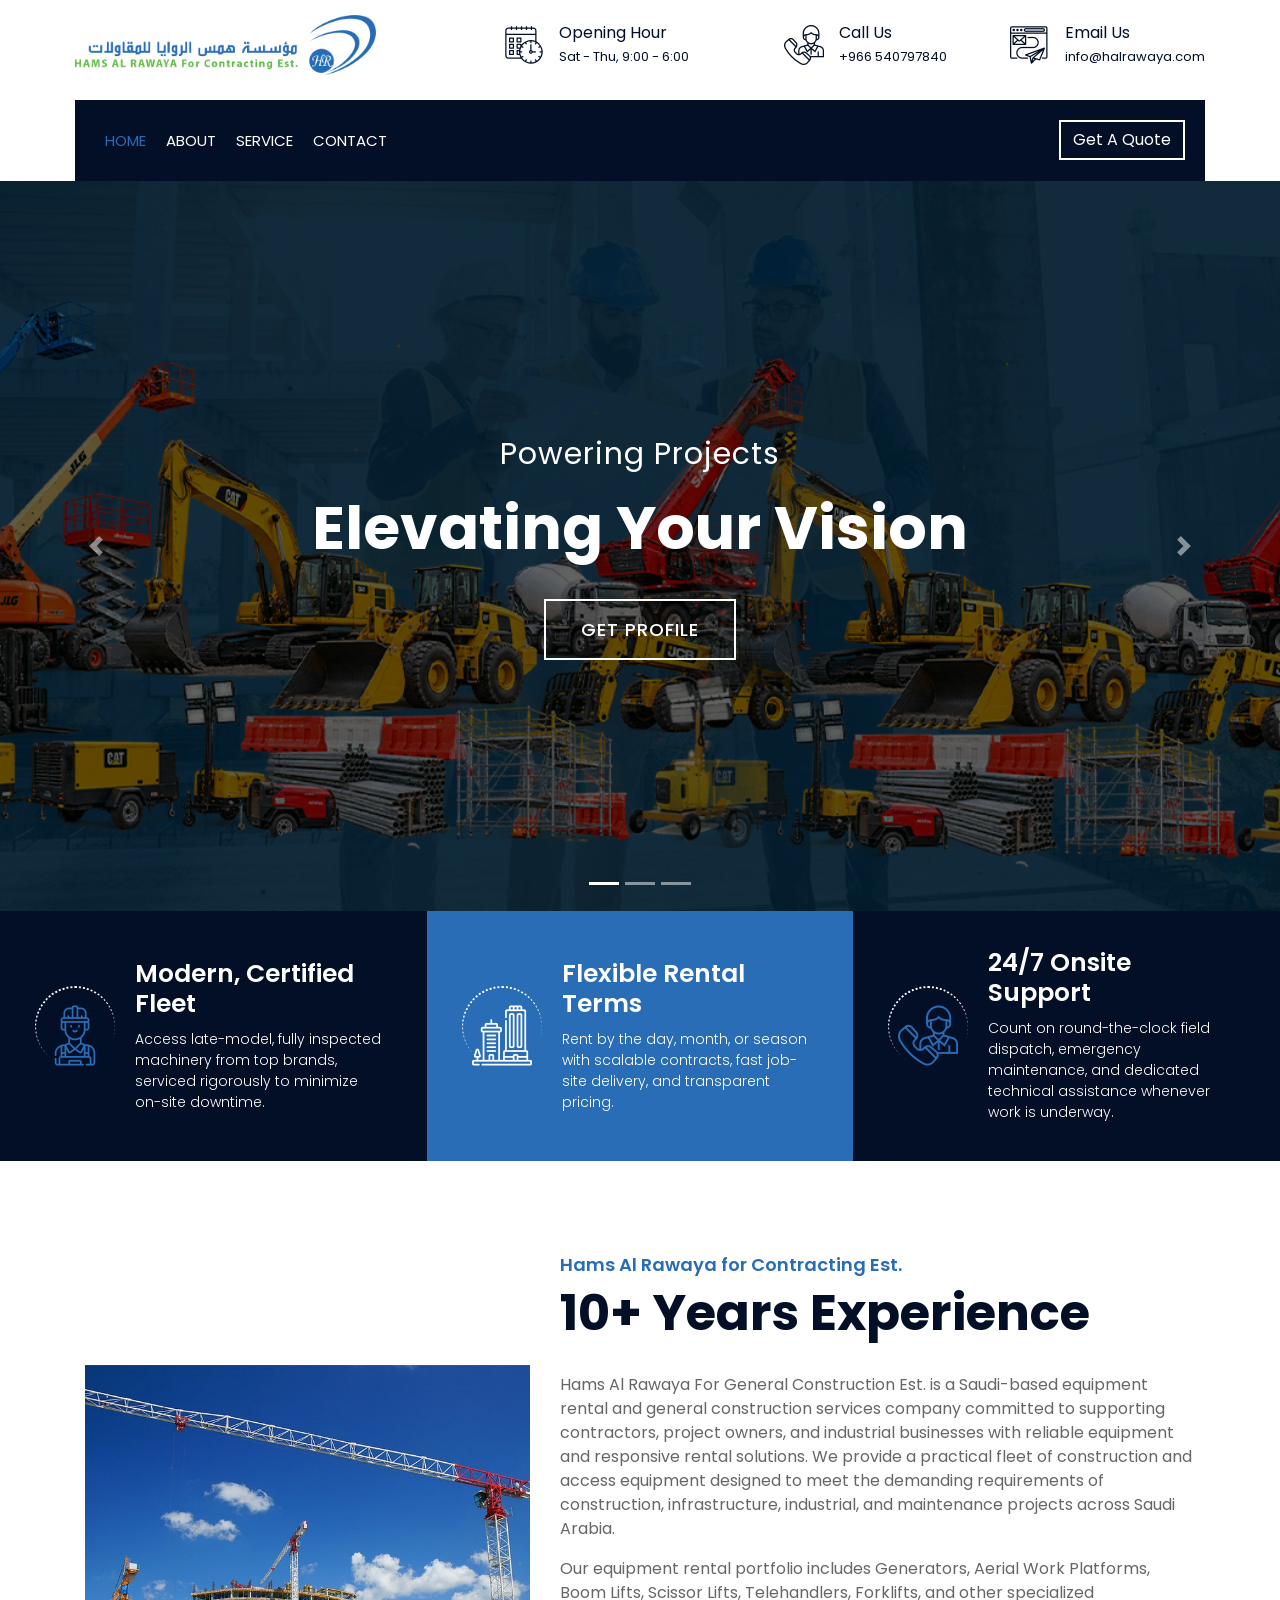
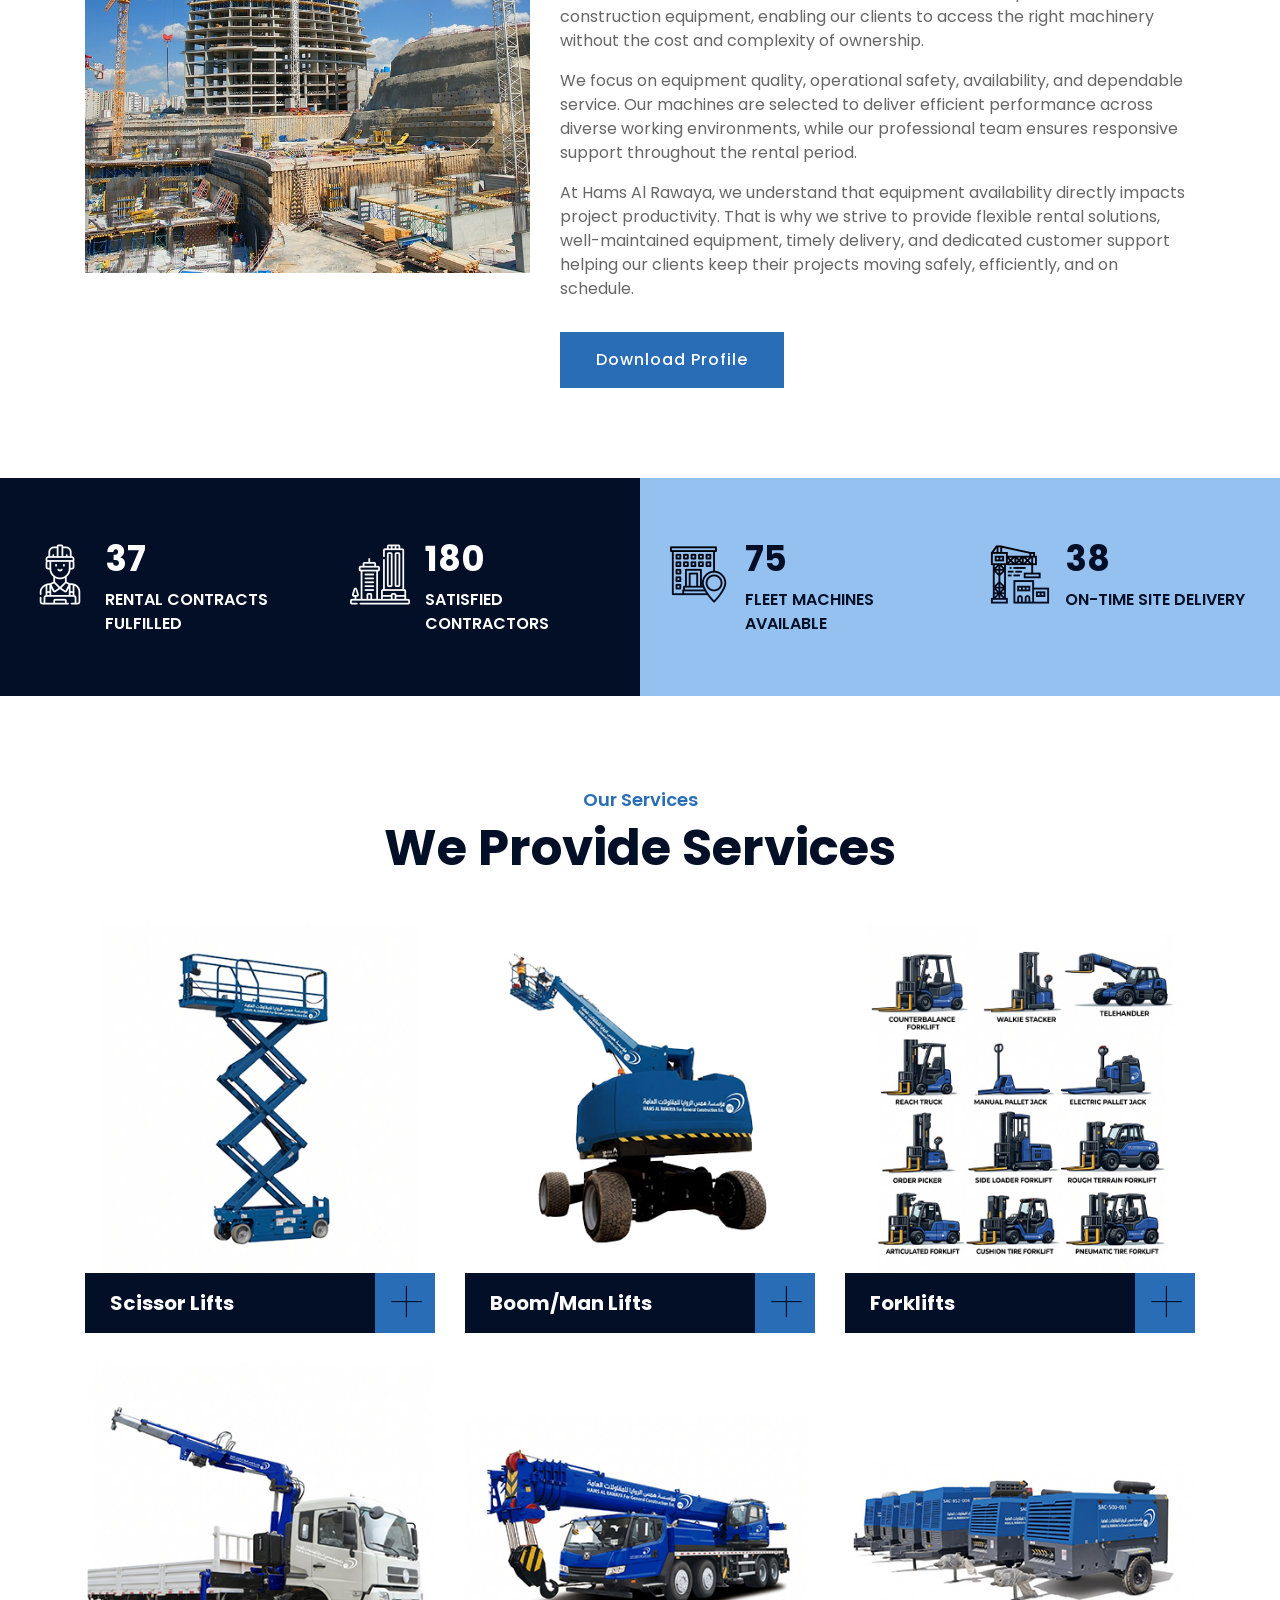
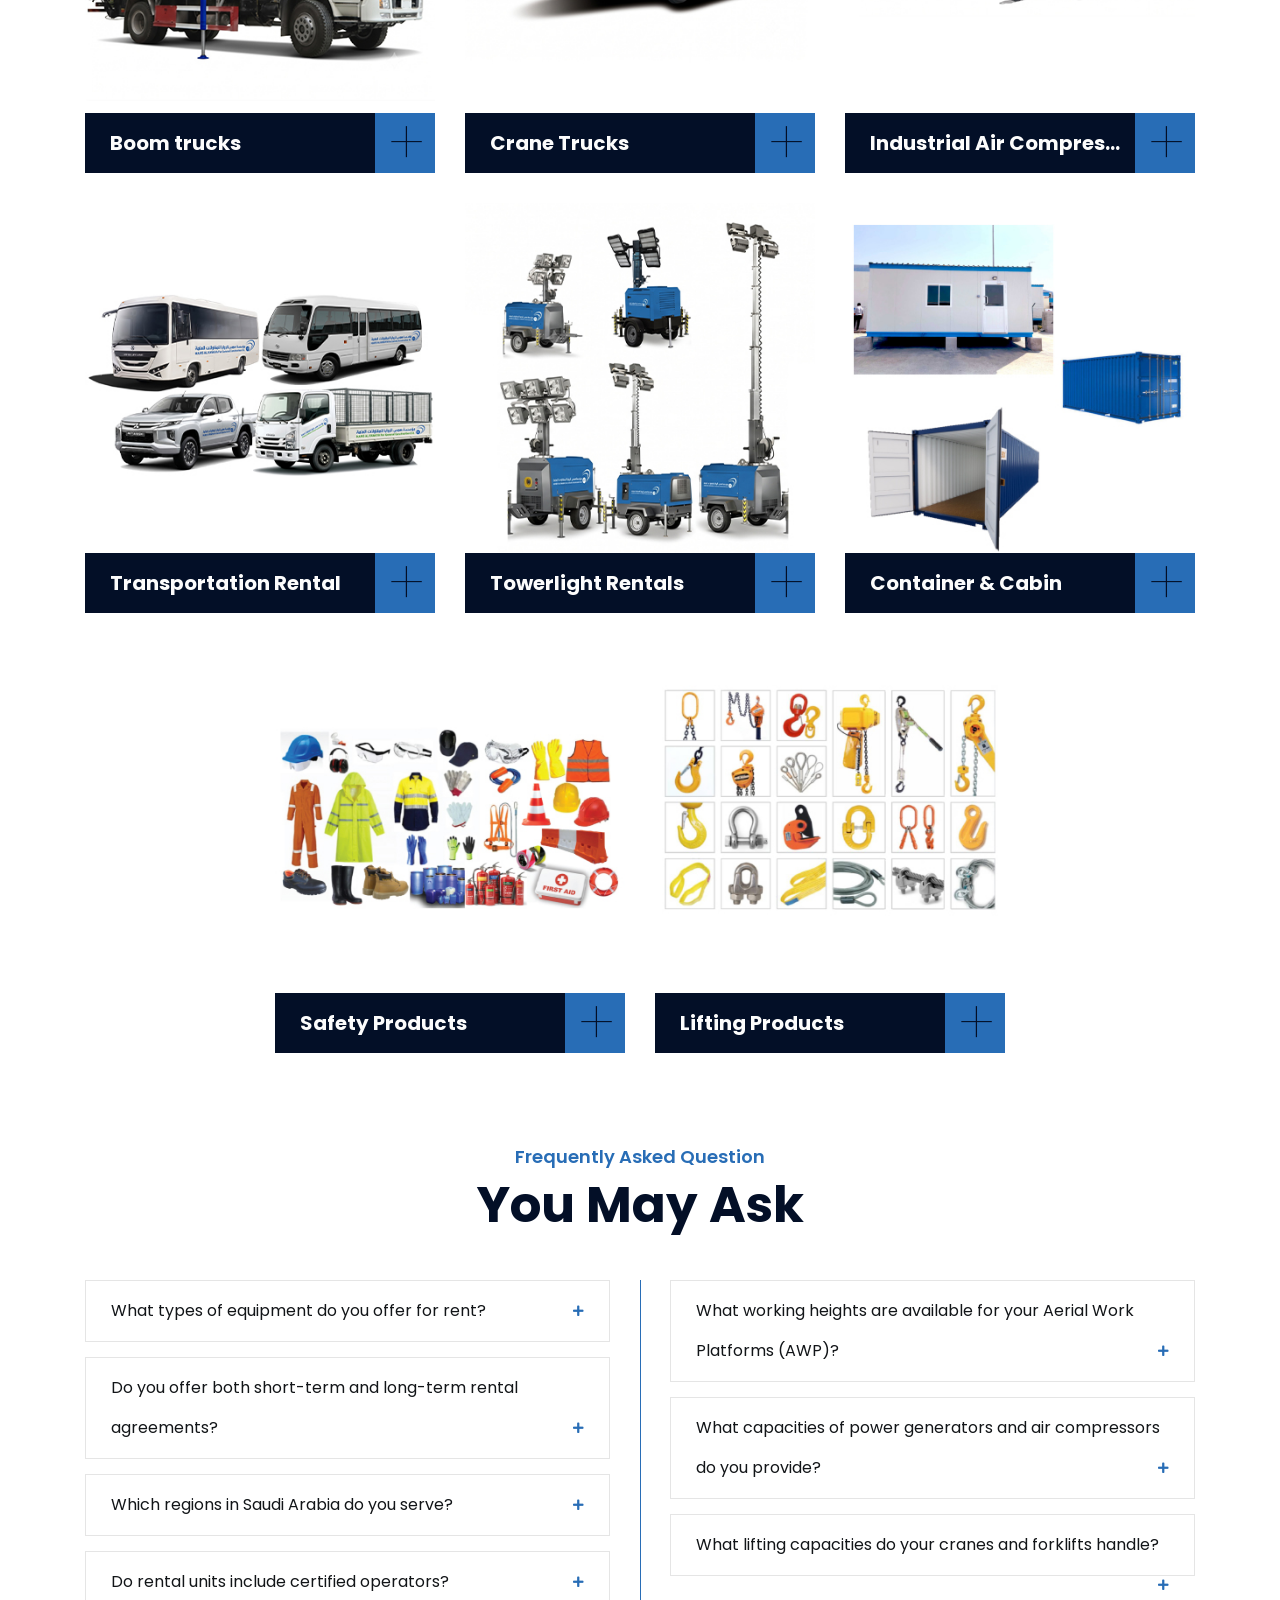
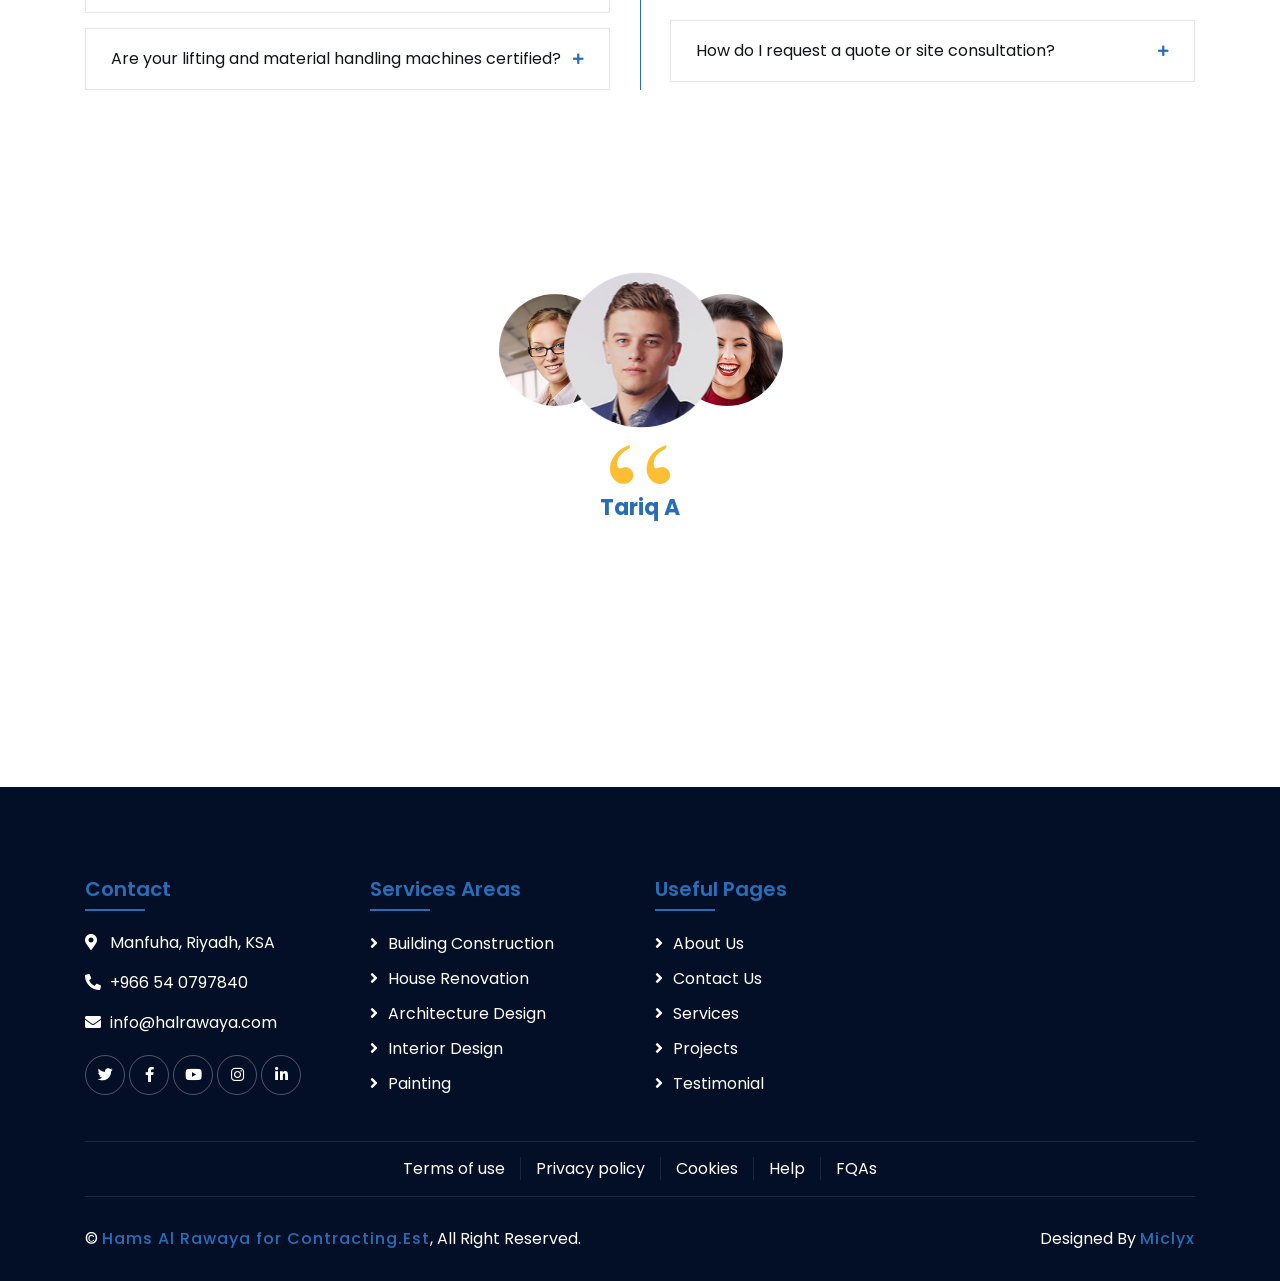
==== commit fed16868: "Update index.html" ====
--- a/index.html
+++ b/index.html
@@ -465,31 +465,7 @@
             <!-- Service End -->
 
 
-            <!-- Video Start -->
-            <div class="video wow fadeIn" data-wow-delay="0.1s">
-                <div class="container">
-                    <button type="button" class="btn-play" data-toggle="modal" data-src="https://www.youtube.com/embed/DWRcNpR6Kdc" data-target="#videoModal">
-                        <span></span>
-                    </button>
-                </div>
-            </div>
-            
-            <div class="modal fade" id="videoModal" tabindex="-1" role="dialog" aria-labelledby="exampleModalLabel" aria-hidden="true">
-                <div class="modal-dialog" role="document">
-                    <div class="modal-content">
-                        <div class="modal-body">
-                            <button type="button" class="close" data-dismiss="modal" aria-label="Close">
-                                <span aria-hidden="true">&times;</span>
-                            </button>        
-                            <!-- 16:9 aspect ratio -->
-                            <div class="embed-responsive embed-responsive-16by9">
-                                <iframe class="embed-responsive-item" src="" id="video"  allowscriptaccess="always" allow="autoplay"></iframe>
-                            </div>
-                        </div>
-                    </div>
-                </div>
-            </div>
-            <!-- Video End -->
+       
 
 
           
